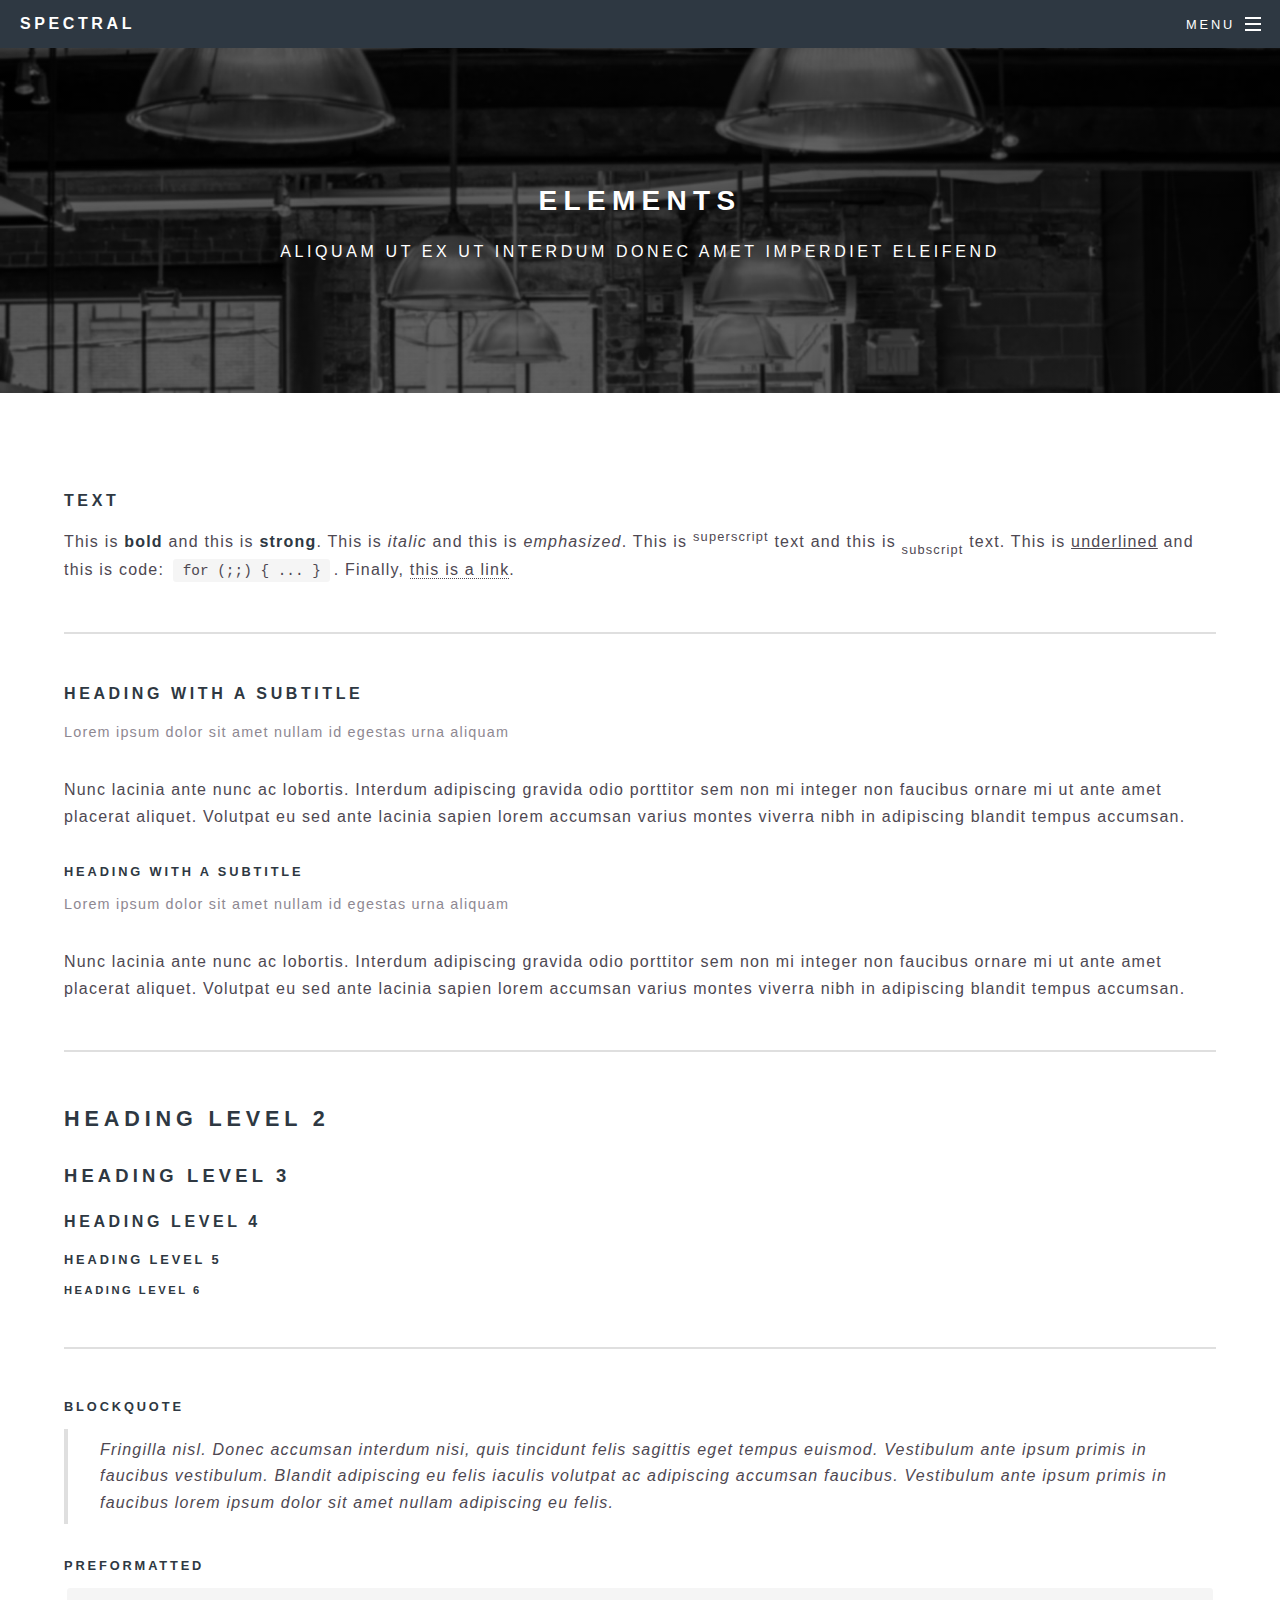
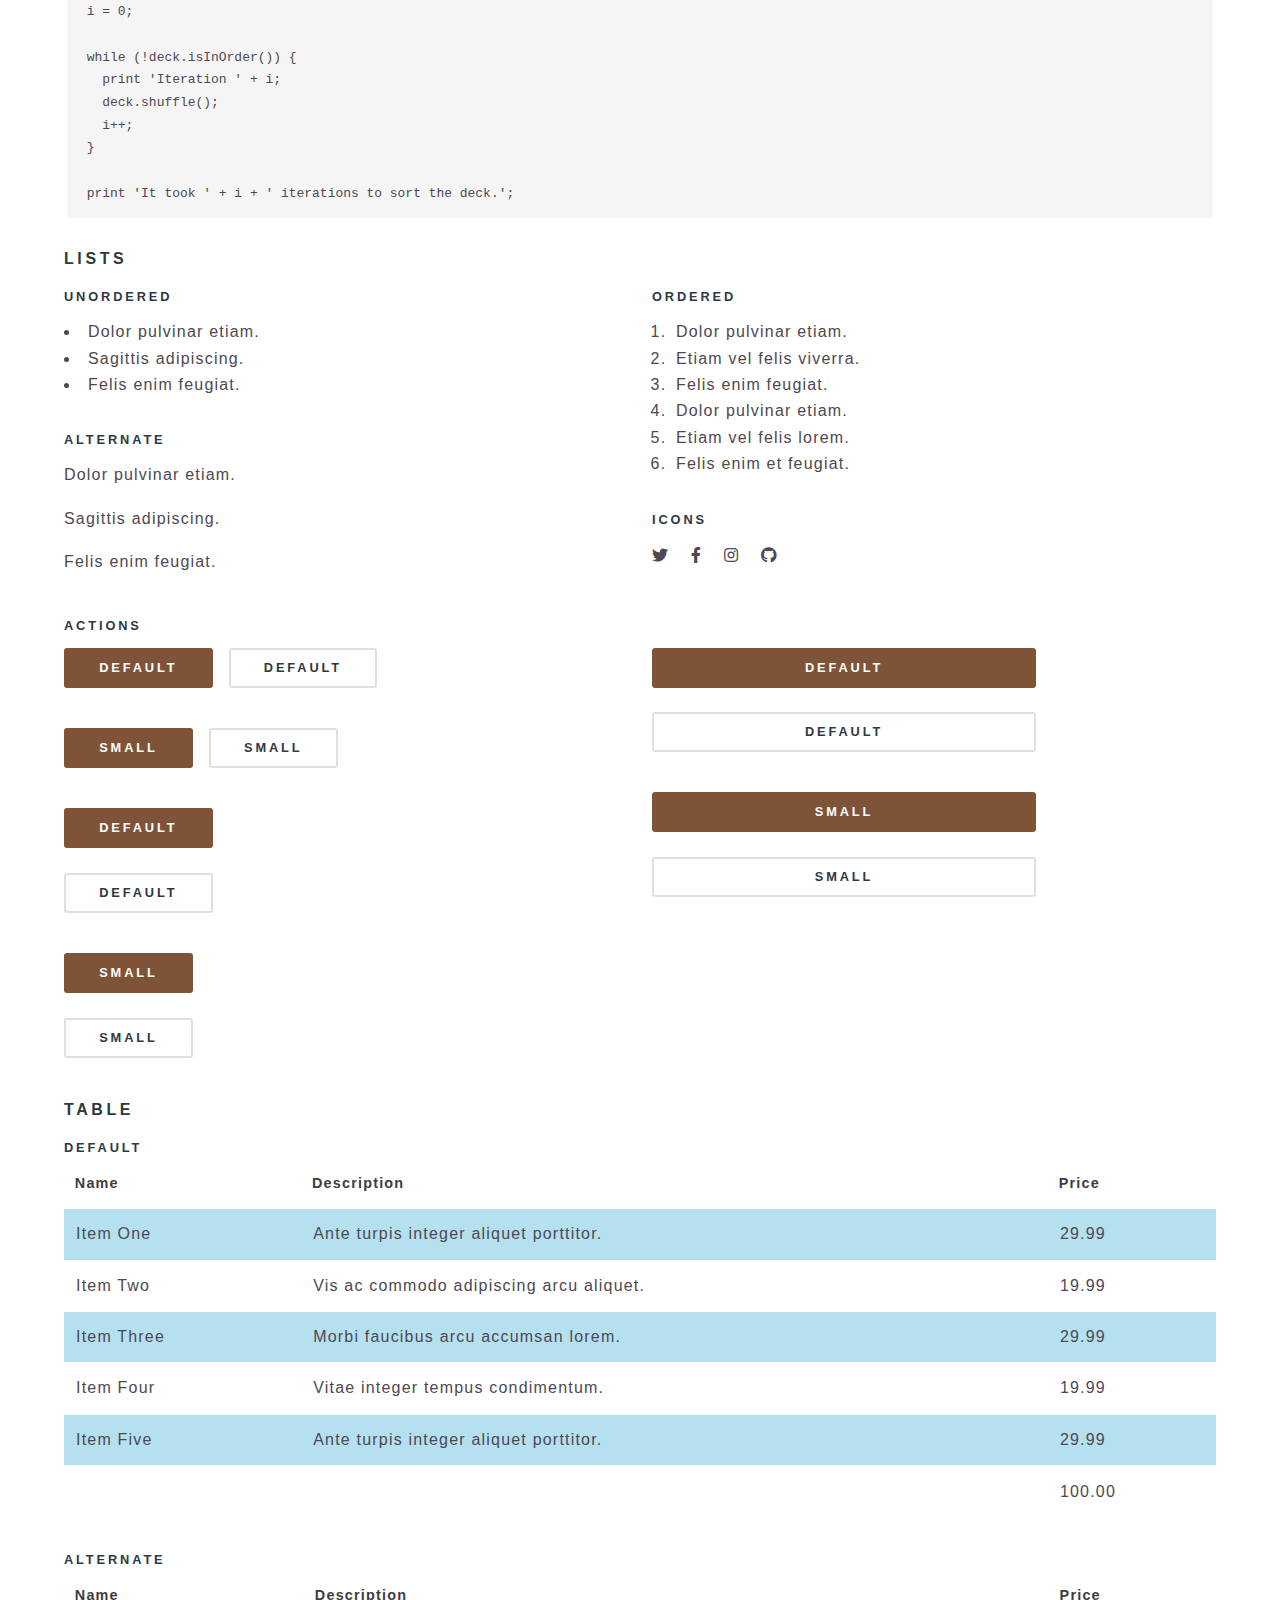
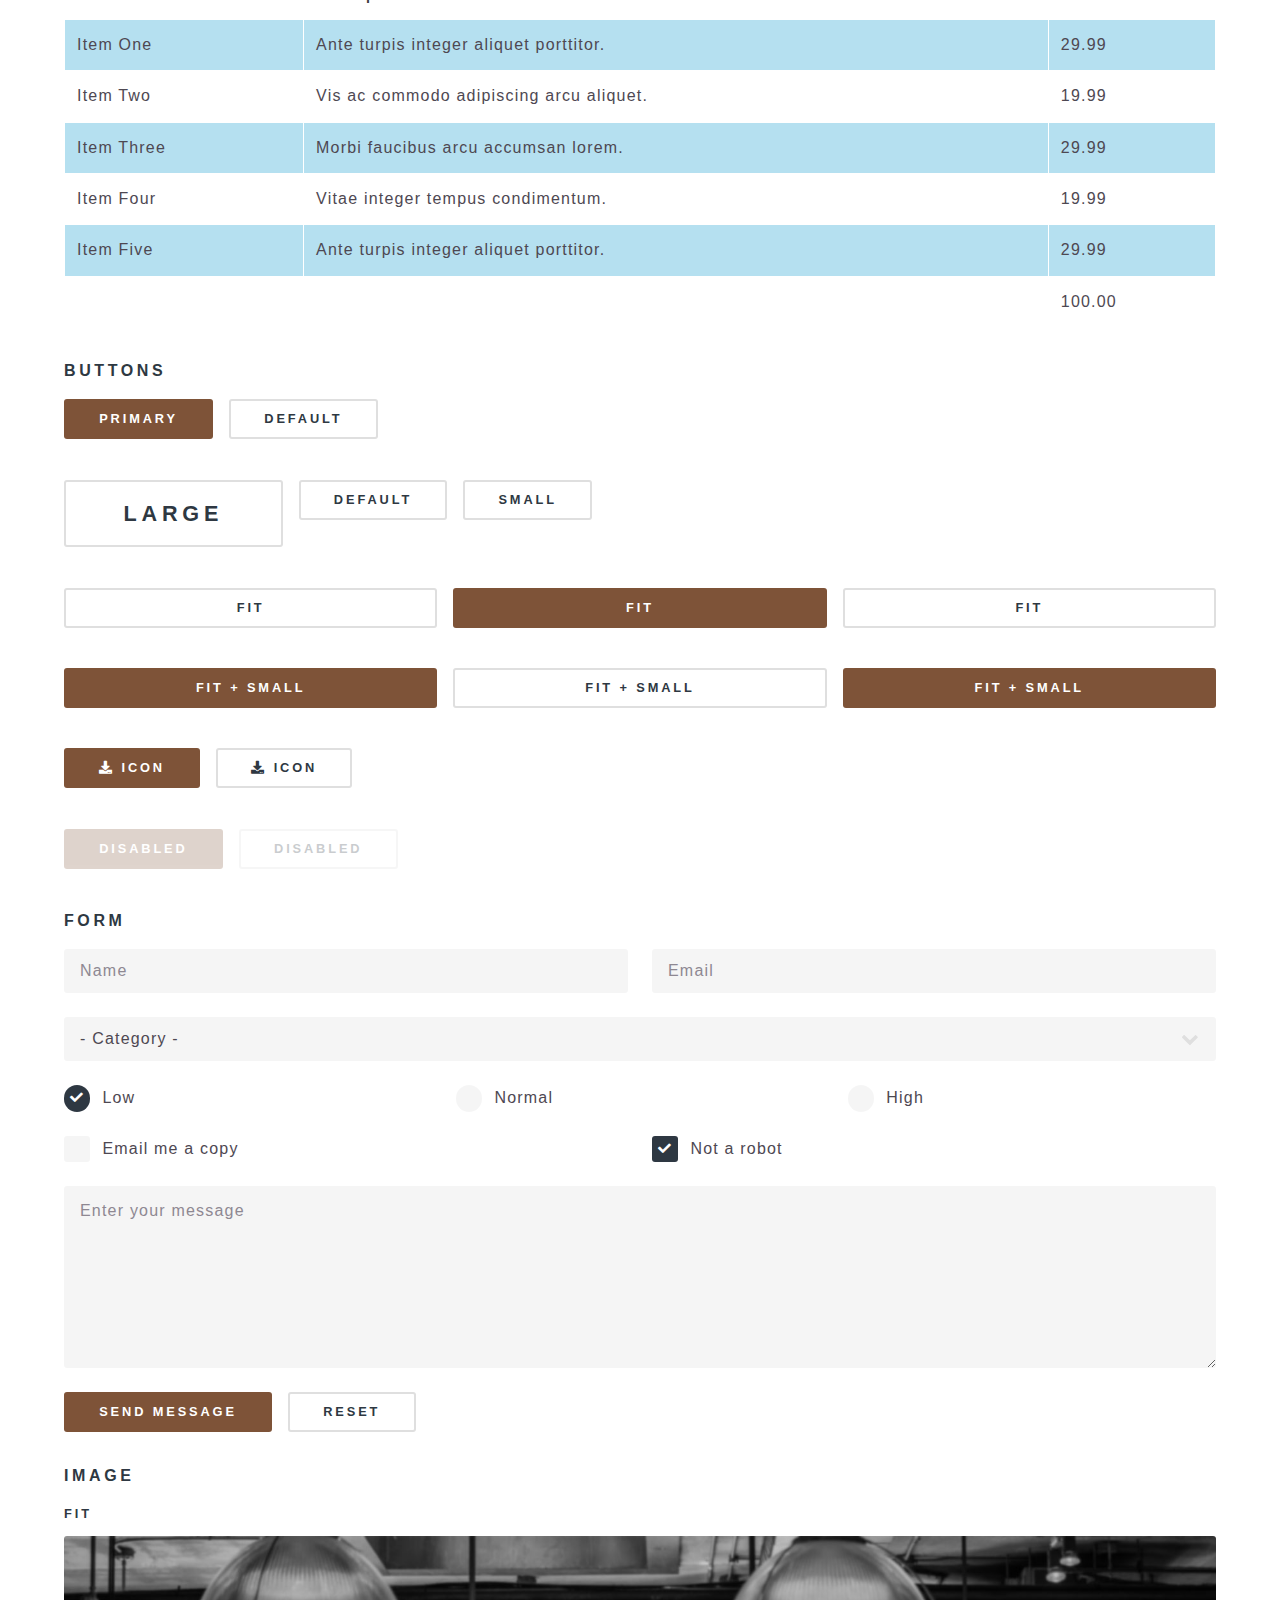
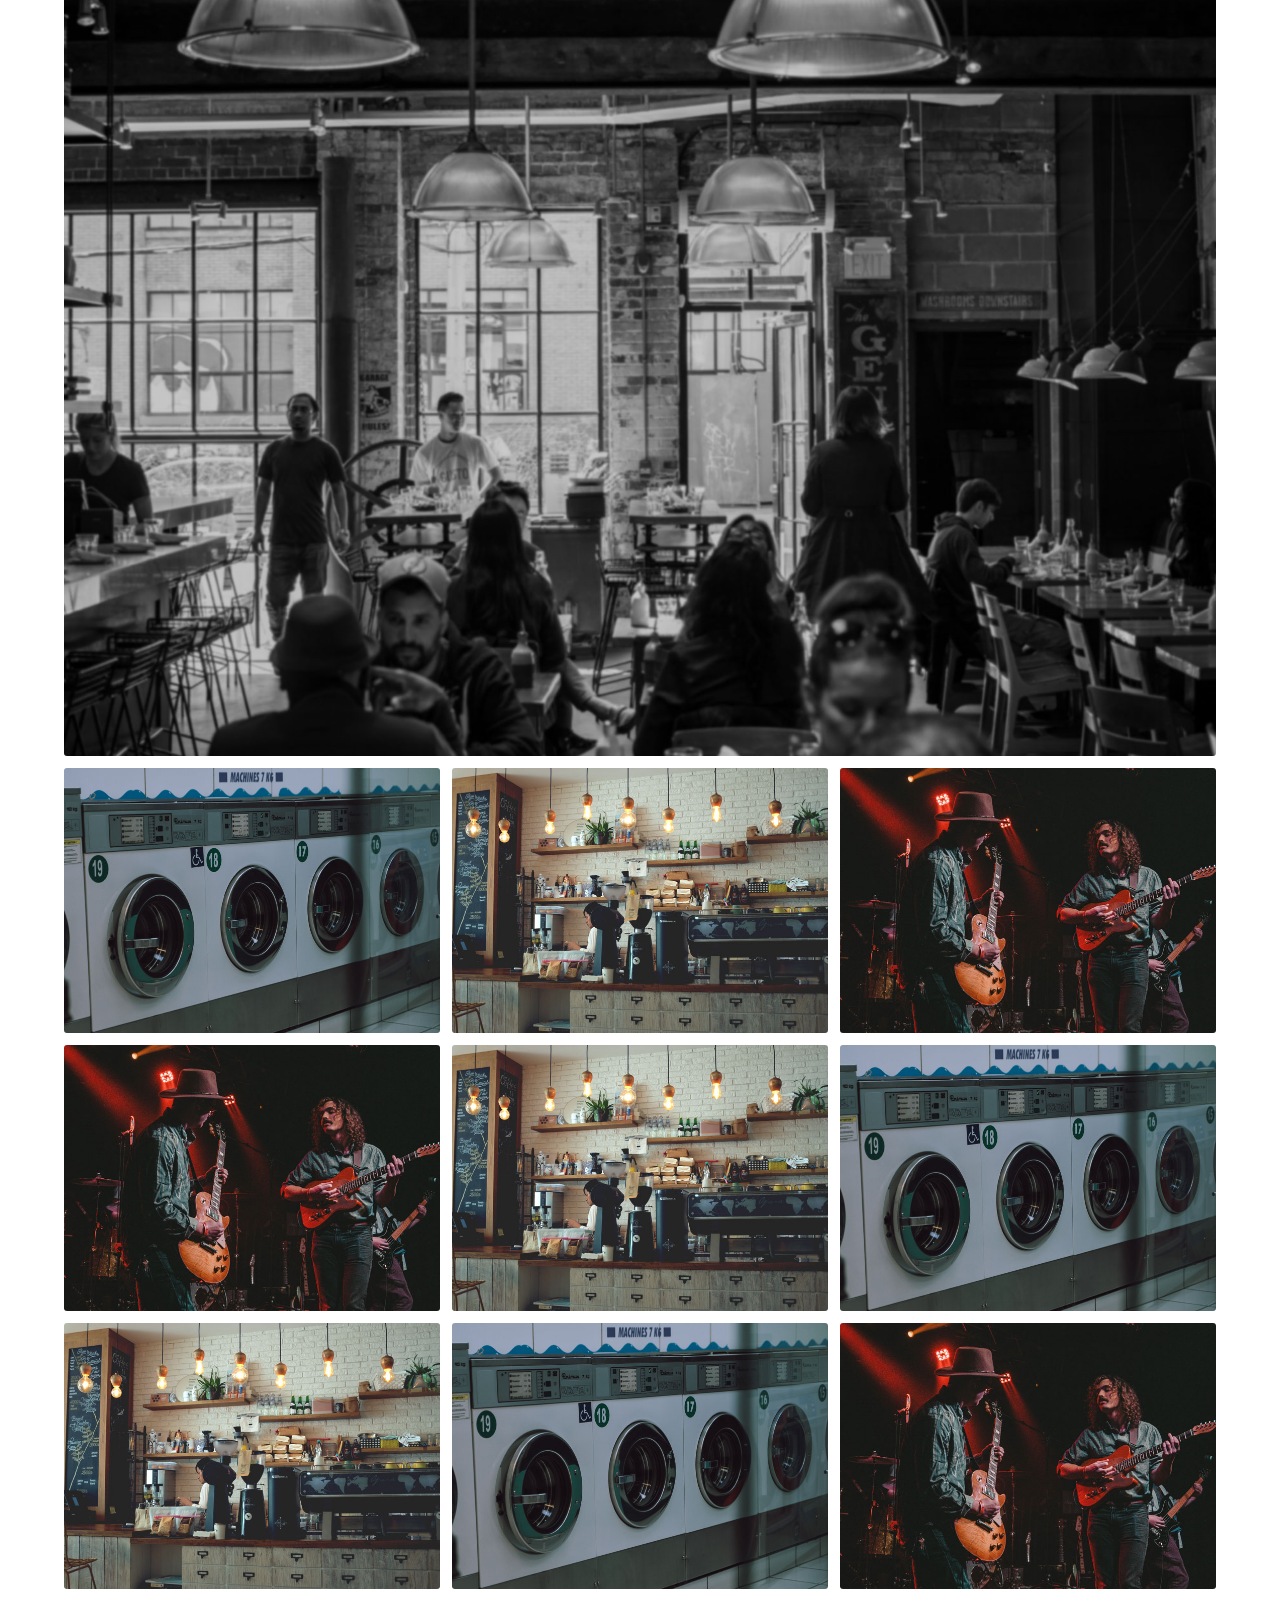
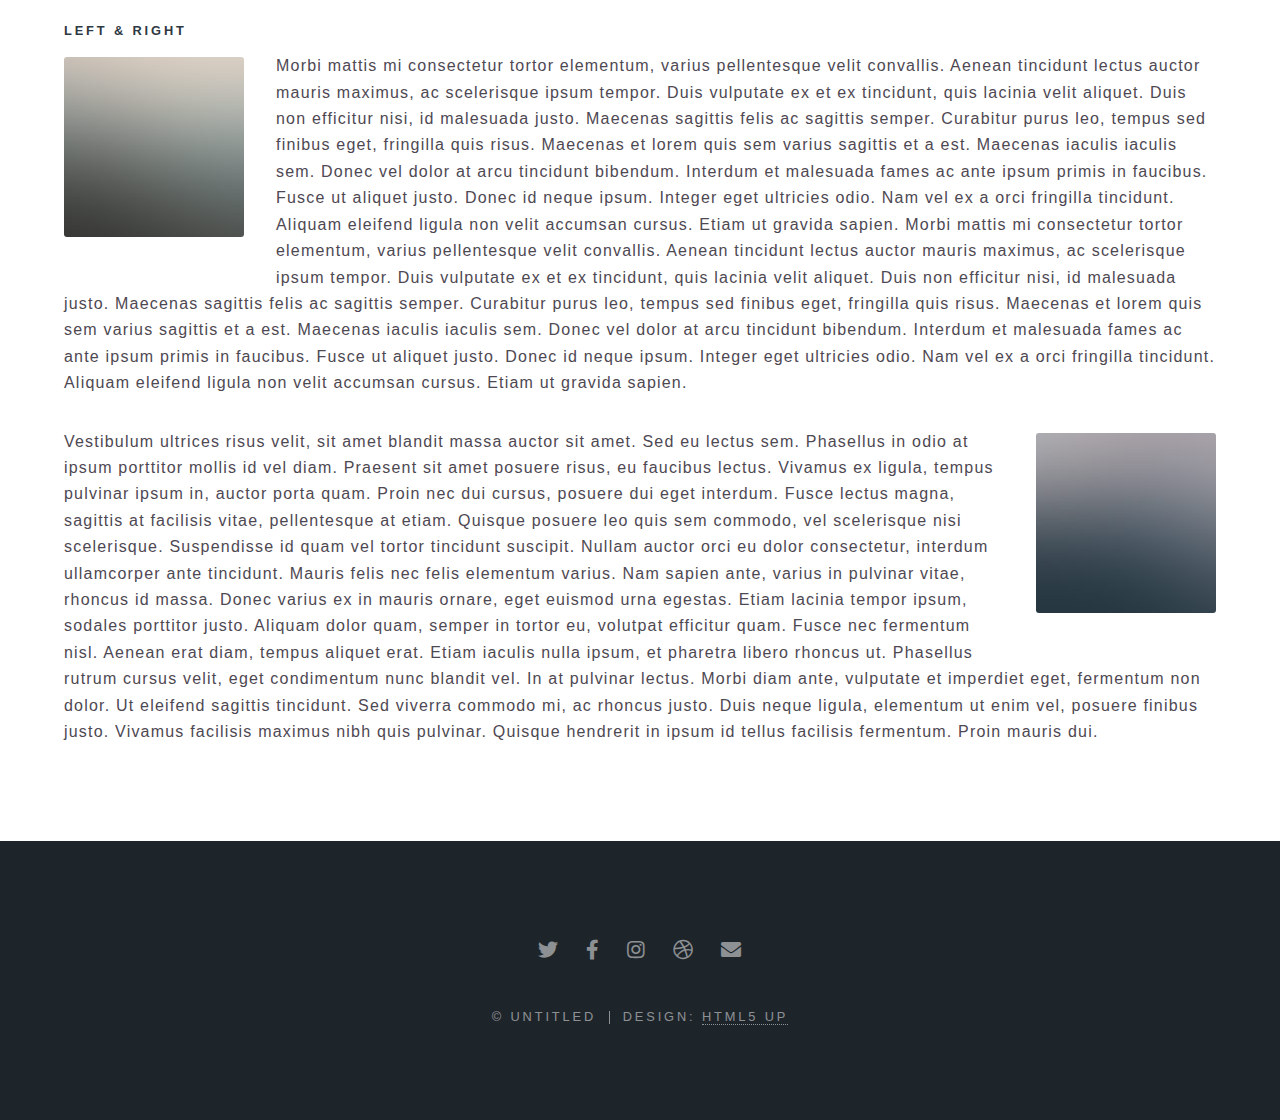
==== elements.html @ 412dc82b "put files" ====
<!DOCTYPE HTML>
<!--
	Spectral by HTML5 UP
	html5up.net | @ajlkn
	Free for personal and commercial use under the CCA 3.0 license (html5up.net/license)
-->
<html>
	<head>
		<title>Elements - Spectral by HTML5 UP</title>
		<meta charset="utf-8" />
		<meta name="viewport" content="width=device-width, initial-scale=1, user-scalable=no" />
		<link rel="stylesheet" href="assets/css/main.css" />
		<noscript><link rel="stylesheet" href="assets/css/noscript.css" /></noscript>
	</head>
	<body class="is-preload">

		<!-- Page Wrapper -->
			<div id="page-wrapper">

				<!-- Header -->
					<header id="header">
						<h1><a href="index.html">Spectral</a></h1>
						<nav id="nav">
							<ul>
								<li class="special">
									<a href="#menu" class="menuToggle"><span>Menu</span></a>
									<div id="menu">
										<ul>
											<li><a href="index.html">Home</a></li>
											<li><a href="generic.html">Generic</a></li>
											<li><a href="elements.html">Elements</a></li>
											<li><a href="#">Sign Up</a></li>
											<li><a href="#">Log In</a></li>
										</ul>
									</div>
								</li>
							</ul>
						</nav>
					</header>

				<!-- Main -->
					<article id="main">
						<header>
							<h2>Elements</h2>
							<p>Aliquam ut ex ut interdum donec amet imperdiet eleifend</p>
						</header>
						<section class="wrapper style5">
							<div class="inner">

								<section>
									<h4>Text</h4>
									<p>This is <b>bold</b> and this is <strong>strong</strong>. This is <i>italic</i> and this is <em>emphasized</em>.
									This is <sup>superscript</sup> text and this is <sub>subscript</sub> text.
									This is <u>underlined</u> and this is code: <code>for (;;) { ... }</code>. Finally, <a href="#">this is a link</a>.</p>
									<hr />
									<header>
										<h4>Heading with a Subtitle</h4>
										<p>Lorem ipsum dolor sit amet nullam id egestas urna aliquam</p>
									</header>
									<p>Nunc lacinia ante nunc ac lobortis. Interdum adipiscing gravida odio porttitor sem non mi integer non faucibus ornare mi ut ante amet placerat aliquet. Volutpat eu sed ante lacinia sapien lorem accumsan varius montes viverra nibh in adipiscing blandit tempus accumsan.</p>
									<header>
										<h5>Heading with a Subtitle</h5>
										<p>Lorem ipsum dolor sit amet nullam id egestas urna aliquam</p>
									</header>
									<p>Nunc lacinia ante nunc ac lobortis. Interdum adipiscing gravida odio porttitor sem non mi integer non faucibus ornare mi ut ante amet placerat aliquet. Volutpat eu sed ante lacinia sapien lorem accumsan varius montes viverra nibh in adipiscing blandit tempus accumsan.</p>
									<hr />
									<h2>Heading Level 2</h2>
									<h3>Heading Level 3</h3>
									<h4>Heading Level 4</h4>
									<h5>Heading Level 5</h5>
									<h6>Heading Level 6</h6>
									<hr />
									<h5>Blockquote</h5>
									<blockquote>Fringilla nisl. Donec accumsan interdum nisi, quis tincidunt felis sagittis eget tempus euismod. Vestibulum ante ipsum primis in faucibus vestibulum. Blandit adipiscing eu felis iaculis volutpat ac adipiscing accumsan faucibus. Vestibulum ante ipsum primis in faucibus lorem ipsum dolor sit amet nullam adipiscing eu felis.</blockquote>
									<h5>Preformatted</h5>
									<pre><code>i = 0;

while (!deck.isInOrder()) {
  print 'Iteration ' + i;
  deck.shuffle();
  i++;
}

print 'It took ' + i + ' iterations to sort the deck.';</code></pre>
								</section>

								<section>
									<h4>Lists</h4>
									<div class="row">
										<div class="col-6 col-12-medium">
											<h5>Unordered</h5>
											<ul>
												<li>Dolor pulvinar etiam.</li>
												<li>Sagittis adipiscing.</li>
												<li>Felis enim feugiat.</li>
											</ul>
											<h5>Alternate</h5>
											<ul class="alt">
												<li>Dolor pulvinar etiam.</li>
												<li>Sagittis adipiscing.</li>
												<li>Felis enim feugiat.</li>
											</ul>
										</div>
										<div class="col-6 col-12-medium">
											<h5>Ordered</h5>
											<ol>
												<li>Dolor pulvinar etiam.</li>
												<li>Etiam vel felis viverra.</li>
												<li>Felis enim feugiat.</li>
												<li>Dolor pulvinar etiam.</li>
												<li>Etiam vel felis lorem.</li>
												<li>Felis enim et feugiat.</li>
											</ol>
											<h5>Icons</h5>
											<ul class="icons">
												<li><a href="#" class="icon brands fa-twitter"><span class="label">Twitter</span></a></li>
												<li><a href="#" class="icon brands fa-facebook-f"><span class="label">Facebook</span></a></li>
												<li><a href="#" class="icon brands fa-instagram"><span class="label">Instagram</span></a></li>
												<li><a href="#" class="icon brands fa-github"><span class="label">Github</span></a></li>
											</ul>
										</div>
									</div>
									<h5>Actions</h5>
									<div class="row">
										<div class="col-6 col-12-medium">
											<ul class="actions">
												<li><a href="#" class="button primary">Default</a></li>
												<li><a href="#" class="button">Default</a></li>
											</ul>
											<ul class="actions small">
												<li><a href="#" class="button primary small">Small</a></li>
												<li><a href="#" class="button small">Small</a></li>
											</ul>
											<ul class="actions stacked">
												<li><a href="#" class="button primary">Default</a></li>
												<li><a href="#" class="button">Default</a></li>
											</ul>
											<ul class="actions stacked">
												<li><a href="#" class="button primary small">Small</a></li>
												<li><a href="#" class="button small">Small</a></li>
											</ul>
										</div>
										<div class="col-6 col-12-medium">
											<ul class="actions stacked">
												<li><a href="#" class="button primary fit">Default</a></li>
												<li><a href="#" class="button fit">Default</a></li>
											</ul>
											<ul class="actions stacked">
												<li><a href="#" class="button primary small fit">Small</a></li>
												<li><a href="#" class="button small fit">Small</a></li>
											</ul>
										</div>
									</div>
								</section>

								<section>
									<h4>Table</h4>
									<h5>Default</h5>
									<div class="table-wrapper">
										<table>
											<thead>
												<tr>
													<th>Name</th>
													<th>Description</th>
													<th>Price</th>
												</tr>
											</thead>
											<tbody>
												<tr>
													<td>Item One</td>
													<td>Ante turpis integer aliquet porttitor.</td>
													<td>29.99</td>
												</tr>
												<tr>
													<td>Item Two</td>
													<td>Vis ac commodo adipiscing arcu aliquet.</td>
													<td>19.99</td>
												</tr>
												<tr>
													<td>Item Three</td>
													<td> Morbi faucibus arcu accumsan lorem.</td>
													<td>29.99</td>
												</tr>
												<tr>
													<td>Item Four</td>
													<td>Vitae integer tempus condimentum.</td>
													<td>19.99</td>
												</tr>
												<tr>
													<td>Item Five</td>
													<td>Ante turpis integer aliquet porttitor.</td>
													<td>29.99</td>
												</tr>
											</tbody>
											<tfoot>
												<tr>
													<td colspan="2"></td>
													<td>100.00</td>
												</tr>
											</tfoot>
										</table>
									</div>

									<h5>Alternate</h5>
									<div class="table-wrapper">
										<table class="alt">
											<thead>
												<tr>
													<th>Name</th>
													<th>Description</th>
													<th>Price</th>
												</tr>
											</thead>
											<tbody>
												<tr>
													<td>Item One</td>
													<td>Ante turpis integer aliquet porttitor.</td>
													<td>29.99</td>
												</tr>
												<tr>
													<td>Item Two</td>
													<td>Vis ac commodo adipiscing arcu aliquet.</td>
													<td>19.99</td>
												</tr>
												<tr>
													<td>Item Three</td>
													<td> Morbi faucibus arcu accumsan lorem.</td>
													<td>29.99</td>
												</tr>
												<tr>
													<td>Item Four</td>
													<td>Vitae integer tempus condimentum.</td>
													<td>19.99</td>
												</tr>
												<tr>
													<td>Item Five</td>
													<td>Ante turpis integer aliquet porttitor.</td>
													<td>29.99</td>
												</tr>
											</tbody>
											<tfoot>
												<tr>
													<td colspan="2"></td>
													<td>100.00</td>
												</tr>
											</tfoot>
										</table>
									</div>
								</section>

								<section>
									<h4>Buttons</h4>
									<ul class="actions">
										<li><a href="#" class="button primary">Primary</a></li>
										<li><a href="#" class="button">Default</a></li>
									</ul>
									<ul class="actions">
										<li><a href="#" class="button large">Large</a></li>
										<li><a href="#" class="button">Default</a></li>
										<li><a href="#" class="button small">Small</a></li>
									</ul>
									<ul class="actions fit">
										<li><a href="#" class="button fit">Fit</a></li>
										<li><a href="#" class="button primary fit">Fit</a></li>
										<li><a href="#" class="button fit">Fit</a></li>
									</ul>
									<ul class="actions fit small">
										<li><a href="#" class="button primary fit small">Fit + Small</a></li>
										<li><a href="#" class="button fit small">Fit + Small</a></li>
										<li><a href="#" class="button primary fit small">Fit + Small</a></li>
									</ul>
									<ul class="actions">
										<li><a href="#" class="button primary icon solid fa-download">Icon</a></li>
										<li><a href="#" class="button icon solid fa-download">Icon</a></li>
									</ul>
									<ul class="actions">
										<li><span class="button primary disabled">Disabled</span></li>
										<li><span class="button disabled">Disabled</span></li>
									</ul>
								</section>

								<section>
									<h4>Form</h4>
									<form method="post" action="#">
										<div class="row gtr-uniform">
											<div class="col-6 col-12-xsmall">
												<input type="text" name="demo-name" id="demo-name" value="" placeholder="Name" />
											</div>
											<div class="col-6 col-12-xsmall">
												<input type="email" name="demo-email" id="demo-email" value="" placeholder="Email" />
											</div>
											<div class="col-12">
												<select name="demo-category" id="demo-category">
													<option value="">- Category -</option>
													<option value="1">Manufacturing</option>
													<option value="1">Shipping</option>
													<option value="1">Administration</option>
													<option value="1">Human Resources</option>
												</select>
											</div>
											<div class="col-4 col-12-small">
												<input type="radio" id="demo-priority-low" name="demo-priority" checked>
												<label for="demo-priority-low">Low</label>
											</div>
											<div class="col-4 col-12-small">
												<input type="radio" id="demo-priority-normal" name="demo-priority">
												<label for="demo-priority-normal">Normal</label>
											</div>
											<div class="col-4 col-12-small">
												<input type="radio" id="demo-priority-high" name="demo-priority">
												<label for="demo-priority-high">High</label>
											</div>
											<div class="col-6 col-12-small">
												<input type="checkbox" id="demo-copy" name="demo-copy">
												<label for="demo-copy">Email me a copy</label>
											</div>
											<div class="col-6 col-12-small">
												<input type="checkbox" id="demo-human" name="demo-human" checked>
												<label for="demo-human">Not a robot</label>
											</div>
											<div class="col-12">
												<textarea name="demo-message" id="demo-message" placeholder="Enter your message" rows="6"></textarea>
											</div>
											<div class="col-12">
												<ul class="actions">
													<li><input type="submit" value="Send Message" class="primary" /></li>
													<li><input type="reset" value="Reset" /></li>
												</ul>
											</div>
										</div>
									</form>
								</section>

								<section>
									<h4>Image</h4>
									<h5>Fit</h5>
									<div class="box alt">
										<div class="row gtr-50 gtr-uniform">
											<div class="col-12"><span class="image fit"><img src="images/banner.jpg" alt="" /></span></div>
											<div class="col-4"><span class="image fit"><img src="images/pic01.jpg" alt="" /></span></div>
											<div class="col-4"><span class="image fit"><img src="images/pic02.jpg" alt="" /></span></div>
											<div class="col-4"><span class="image fit"><img src="images/pic03.jpg" alt="" /></span></div>
											<div class="col-4"><span class="image fit"><img src="images/pic03.jpg" alt="" /></span></div>
											<div class="col-4"><span class="image fit"><img src="images/pic02.jpg" alt="" /></span></div>
											<div class="col-4"><span class="image fit"><img src="images/pic01.jpg" alt="" /></span></div>
											<div class="col-4"><span class="image fit"><img src="images/pic02.jpg" alt="" /></span></div>
											<div class="col-4"><span class="image fit"><img src="images/pic01.jpg" alt="" /></span></div>
											<div class="col-4"><span class="image fit"><img src="images/pic03.jpg" alt="" /></span></div>
										</div>
									</div>
									<h5>Left &amp; Right</h5>
									<p><span class="image left"><img src="images/pic04.jpg" alt="" /></span>Morbi mattis mi consectetur tortor elementum, varius pellentesque velit convallis. Aenean tincidunt lectus auctor mauris maximus, ac scelerisque ipsum tempor. Duis vulputate ex et ex tincidunt, quis lacinia velit aliquet. Duis non efficitur nisi, id malesuada justo. Maecenas sagittis felis ac sagittis semper. Curabitur purus leo, tempus sed finibus eget, fringilla quis risus. Maecenas et lorem quis sem varius sagittis et a est. Maecenas iaculis iaculis sem. Donec vel dolor at arcu tincidunt bibendum. Interdum et malesuada fames ac ante ipsum primis in faucibus. Fusce ut aliquet justo. Donec id neque ipsum. Integer eget ultricies odio. Nam vel ex a orci fringilla tincidunt. Aliquam eleifend ligula non velit accumsan cursus. Etiam ut gravida sapien. Morbi mattis mi consectetur tortor elementum, varius pellentesque velit convallis. Aenean tincidunt lectus auctor mauris maximus, ac scelerisque ipsum tempor. Duis vulputate ex et ex tincidunt, quis lacinia velit aliquet. Duis non efficitur nisi, id malesuada justo. Maecenas sagittis felis ac sagittis semper. Curabitur purus leo, tempus sed finibus eget, fringilla quis risus. Maecenas et lorem quis sem varius sagittis et a est. Maecenas iaculis iaculis sem. Donec vel dolor at arcu tincidunt bibendum. Interdum et malesuada fames ac ante ipsum primis in faucibus. Fusce ut aliquet justo. Donec id neque ipsum. Integer eget ultricies odio. Nam vel ex a orci fringilla tincidunt. Aliquam eleifend ligula non velit accumsan cursus. Etiam ut gravida sapien.</p>
									<p><span class="image right"><img src="images/pic05.jpg" alt="" /></span>Vestibulum ultrices risus velit, sit amet blandit massa auctor sit amet. Sed eu lectus sem. Phasellus in odio at ipsum porttitor mollis id vel diam. Praesent sit amet posuere risus, eu faucibus lectus. Vivamus ex ligula, tempus pulvinar ipsum in, auctor porta quam. Proin nec dui cursus, posuere dui eget interdum. Fusce lectus magna, sagittis at facilisis vitae, pellentesque at etiam. Quisque posuere leo quis sem commodo, vel scelerisque nisi scelerisque. Suspendisse id quam vel tortor tincidunt suscipit. Nullam auctor orci eu dolor consectetur, interdum ullamcorper ante tincidunt. Mauris felis nec felis elementum varius. Nam sapien ante, varius in pulvinar vitae, rhoncus id massa. Donec varius ex in mauris ornare, eget euismod urna egestas. Etiam lacinia tempor ipsum, sodales porttitor justo. Aliquam dolor quam, semper in tortor eu, volutpat efficitur quam. Fusce nec fermentum nisl. Aenean erat diam, tempus aliquet erat. Etiam iaculis nulla ipsum, et pharetra libero rhoncus ut. Phasellus rutrum cursus velit, eget condimentum nunc blandit vel. In at pulvinar lectus. Morbi diam ante, vulputate et imperdiet eget, fermentum non dolor. Ut eleifend sagittis tincidunt. Sed viverra commodo mi, ac rhoncus justo. Duis neque ligula, elementum ut enim vel, posuere finibus justo. Vivamus facilisis maximus nibh quis pulvinar. Quisque hendrerit in ipsum id tellus facilisis fermentum. Proin mauris dui.</p>
								</section>

							</div>
						</section>
					</article>

				<!-- Footer -->
					<footer id="footer">
						<ul class="icons">
							<li><a href="#" class="icon brands fa-twitter"><span class="label">Twitter</span></a></li>
							<li><a href="#" class="icon brands fa-facebook-f"><span class="label">Facebook</span></a></li>
							<li><a href="#" class="icon brands fa-instagram"><span class="label">Instagram</span></a></li>
							<li><a href="#" class="icon brands fa-dribbble"><span class="label">Dribbble</span></a></li>
							<li><a href="#" class="icon solid fa-envelope"><span class="label">Email</span></a></li>
						</ul>
						<ul class="copyright">
							<li>&copy; Untitled</li><li>Design: <a href="http://html5up.net">HTML5 UP</a></li>
						</ul>
					</footer>

			</div>

		<!-- Scripts -->
			<script src="assets/js/jquery.min.js"></script>
			<script src="assets/js/jquery.scrollex.min.js"></script>
			<script src="assets/js/jquery.scrolly.min.js"></script>
			<script src="assets/js/browser.min.js"></script>
			<script src="assets/js/breakpoints.min.js"></script>
			<script src="assets/js/util.js"></script>
			<script src="assets/js/main.js"></script>

	</body>
</html>
---- assets/css/main.css ----
@import url(fontawesome-all.min.css);


/*
	Spectral by HTML5 UP
	html5up.net | @ajlkn
	Free for personal and commercial use under the CCA 3.0 license (html5up.net/license)
*/


.logo{
    width: 300px;
    height: auto;
    display: block;
    margin-left: auto;
    margin-right: auto;
    
    
}



html, body, div, span, applet, object,
iframe, h1, h2, h3, h4, h5, h6, p, blockquote,
pre, a, abbr, acronym, address, big, cite,
code, del, dfn, em, img, ins, kbd, q, s, samp,
small, strike, strong, sub, sup, tt, var, b,
u, i, center, dl, dt, dd, ol, ul, li, fieldset,
form, label, legend, table, caption, tbody,
tfoot, thead, tr, th, td, article, aside,
canvas, details, embed, figure, figcaption,
footer, header, hgroup, menu, nav, output, ruby,
section, summary, time, mark, audio, video {
	margin: 0;
	padding: 0;
	border: 0;
	font-size: 100%;
	font: inherit;
	vertical-align: baseline;}

article, aside, details, figcaption, figure,
footer, header, hgroup, menu, nav, section {
	display: block;}

body {
	line-height: 1;
}

ol, ul {
	list-style: none;
}

blockquote, q {
	quotes: none;
}

	blockquote:before, blockquote:after, q:before, q:after {
		content: '';
		content: none;
	}

table {
	border-collapse: collapse;
	border-spacing: 0;
}

body {
	-webkit-text-size-adjust: none;
}

mark {
	background-color: transparent;
	color: inherit;
}

input::-moz-focus-inner {
	border: 0;
	padding: 0;
}

input, select, textarea {
	-moz-appearance: none;
	-webkit-appearance: none;
	-ms-appearance: none;
	appearance: none;
}

/* Basic */

	@-ms-viewport {
		width: device-width;
	}

	html {
		box-sizing: border-box;
	}

	*, *:before, *:after {
		box-sizing: inherit;
	}

	body {
		background: #3F3C3E;
	}

		body.is-preload *, body.is-preload *:before, body.is-preload *:after {
			-moz-animation: none !important;
			-webkit-animation: none !important;
			-ms-animation: none !important;
			animation: none !important;
			-moz-transition: none !important;
			-webkit-transition: none !important;
			-ms-transition: none !important;
			transition: none !important;
		}

	body, input, select, textarea {
		color: #fff;
		font-family: 'neuzeit-grotesk', sans-serif;
		font-size: 15pt;
		font-weight: 400;
		letter-spacing: 0.075em;
		line-height: 1.65em;
	}

		@media screen and (max-width: 1680px) {

			body, input, select, textarea {
				font-size: 13pt;
			}

		}

		@media screen and (max-width: 1280px) {

			body, input, select, textarea {
				font-size: 12pt;
			}

		}

		@media screen and (max-width: 736px) {

			body, input, select, textarea {
				font-size: 11pt;
				letter-spacing: 0.0375em;
			}

		}

	a {
		-moz-transition: color 0.2s ease, border-bottom-color 0.2s ease;
		-webkit-transition: color 0.2s ease, border-bottom-color 0.2s ease;
		-ms-transition: color 0.2s ease, border-bottom-color 0.2s ease;
		transition: color 0.2s ease, border-bottom-color 0.2s ease;
		border-bottom: dotted 1px;
		color: inherit;
		text-decoration: none;
	}

		a:hover {
			border-bottom-color: transparent;
		}

	strong, b {
		color: #fff;
		font-weight: 600;
	}

	em, i {
		font-style: italic;
	}

	p {
		margin: 0 0 2em 0;
	}

	h1, h2, h3, h4, h5, h6 {
		color: #fff;
        font-family: 'acier-bat-solid',sans-serif;
		font-weight: 800;
		letter-spacing: 0.225em;
		line-height: 1em;
		margin: 0 0 1em 0;
		text-transform: uppercase;
	}

		h1 a, h2 a, h3 a, h4 a, h5 a, h6 a {
			color: inherit;
			text-decoration: none;
		}

	h2 {
		font-size: 1.35em;
		line-height: 1.75em;
	}

		@media screen and (max-width: 736px) {

			h2 {
				font-size: 1.1em;
				line-height: 1.65em;
			}

		}

	h3 {
		font-size: 1.15em;
		line-height: 1.75em;
	}

		@media screen and (max-width: 736px) {

			h3 {
				font-size: 1em;
				line-height: 1.65em;
			}

		}

	h4 {
		font-size: 1em;
		line-height: 1.5em;
	}

	h5 {
		font-size: 0.8em;
		line-height: 1.5em;
	}

	h6 {
		font-size: 0.7em;
		line-height: 1.5em;
	}

	sub {
		font-size: 0.8em;
		position: relative;
		top: 0.5em;
	}

	sup {
		font-size: 0.8em;
		position: relative;
		top: -0.5em;
	}

	hr {
		border: 0;
		border-bottom: solid 2px #DFDEDF;
		margin: 3em 0;
	}

		hr.major {
			margin: 4.5em 0;
		}

	blockquote {
		border-left: solid 4px #fff;
		font-style: italic;
		margin: 0 0 2em 0;
		padding: 0.5em 0 0.5em 2em;
	}

	code {
		background: rgba(144, 144, 144, 0.25);
		border-radius: 3px;
		font-family: "Courier New", monospace;
		font-size: 0.9em;
		letter-spacing: 0;
		margin: 0 0.25em;
		padding: 0.25em 0.65em;
	}

	pre {
		-webkit-overflow-scrolling: touch;
		font-family: "Courier New", monospace;
		font-size: 0.9em;
		margin: 0 0 2em 0;
	}

		pre code {
			display: block;
			line-height: 1.75em;
			padding: 1em 1.5em;
			overflow-x: auto;
		}

	.align-left {
		text-align: left;
	}

	.align-center {
		text-align: center;
	}

	.align-right {
		text-align: right;
	}

/* Row */

	.row {
		display: flex;
		flex-wrap: wrap;
		box-sizing: border-box;
		align-items: stretch;
	}

		.row > * {
			box-sizing: border-box;
		}

		.row.gtr-uniform > * > :last-child {
			margin-bottom: 0;
		}

		.row.aln-left {
			justify-content: flex-start;
		}

		.row.aln-center {
			justify-content: center;
		}

		.row.aln-right {
			justify-content: flex-end;
		}

		.row.aln-top {
			align-items: flex-start;
		}

		.row.aln-middle {
			align-items: center;
		}

		.row.aln-bottom {
			align-items: flex-end;
		}

		.row > .imp {
			order: -1;
		}

		.row > .col-1 {
			width: 8.33333%;
		}

		.row > .off-1 {
			margin-left: 8.33333%;
		}

		.row > .col-2 {
			width: 16.66667%;
		}

		.row > .off-2 {
			margin-left: 16.66667%;
		}

		.row > .col-3 {
			width: 25%;
		}

		.row > .off-3 {
			margin-left: 25%;
		}

		.row > .col-4 {
			width: 33.33333%;
		}

		.row > .off-4 {
			margin-left: 33.33333%;
		}

		.row > .col-5 {
			width: 41.66667%;
		}

		.row > .off-5 {
			margin-left: 41.66667%;
		}

		.row > .col-6 {
			width: 50%;
		}

		.row > .off-6 {
			margin-left: 50%;
		}

		.row > .col-7 {
			width: 58.33333%;
		}

		.row > .off-7 {
			margin-left: 58.33333%;
		}

		.row > .col-8 {
			width: 66.66667%;
		}

		.row > .off-8 {
			margin-left: 66.66667%;
		}

		.row > .col-9 {
			width: 75%;
		}

		.row > .off-9 {
			margin-left: 75%;
		}

		.row > .col-10 {
			width: 83.33333%;
		}

		.row > .off-10 {
			margin-left: 83.33333%;
		}

		.row > .col-11 {
			width: 91.66667%;
		}

		.row > .off-11 {
			margin-left: 91.66667%;
		}

		.row > .col-12 {
			width: 100%;
		}

		.row > .off-12 {
			margin-left: 100%;
		}

		.row.gtr-0 {
			margin-top: 0;
			margin-left: 0em;
		}

			.row.gtr-0 > * {
				padding: 0 0 0 0em;
			}

			.row.gtr-0.gtr-uniform {
				margin-top: 0em;
			}

				.row.gtr-0.gtr-uniform > * {
					padding-top: 0em;
				}

		.row.gtr-25 {
			margin-top: 0;
			margin-left: -0.375em;
		}

			.row.gtr-25 > * {
				padding: 0 0 0 0.375em;
			}

			.row.gtr-25.gtr-uniform {
				margin-top: -0.375em;
			}

				.row.gtr-25.gtr-uniform > * {
					padding-top: 0.375em;
				}

		.row.gtr-50 {
			margin-top: 0;
			margin-left: -0.75em;
		}

			.row.gtr-50 > * {
				padding: 0 0 0 0.75em;
			}

			.row.gtr-50.gtr-uniform {
				margin-top: -0.75em;
			}

				.row.gtr-50.gtr-uniform > * {
					padding-top: 0.75em;
				}

		.row {
			margin-top: 0;
			margin-left: -1.5em;
		}

			.row > * {
				padding: 0 0 0 1.5em;
			}

			.row.gtr-uniform {
				margin-top: -1.5em;
			}

				.row.gtr-uniform > * {
					padding-top: 1.5em;
				}

		.row.gtr-150 {
			margin-top: 0;
			margin-left: -2.25em;
		}

			.row.gtr-150 > * {
				padding: 0 0 0 2.25em;
			}

			.row.gtr-150.gtr-uniform {
				margin-top: -2.25em;
			}

				.row.gtr-150.gtr-uniform > * {
					padding-top: 2.25em;
				}

		.row.gtr-200 {
			margin-top: 0;
			margin-left: -3em;
		}

			.row.gtr-200 > * {
				padding: 0 0 0 3em;
			}

			.row.gtr-200.gtr-uniform {
				margin-top: -3em;
			}

				.row.gtr-200.gtr-uniform > * {
					padding-top: 3em;
				}

		@media screen and (max-width: 1680px) {

			.row {
				display: flex;
				flex-wrap: wrap;
				box-sizing: border-box;
				align-items: stretch;
			}

				.row > * {
					box-sizing: border-box;
				}

				.row.gtr-uniform > * > :last-child {
					margin-bottom: 0;
				}

				.row.aln-left {
					justify-content: flex-start;
				}

				.row.aln-center {
					justify-content: center;
				}

				.row.aln-right {
					justify-content: flex-end;
				}

				.row.aln-top {
					align-items: flex-start;
				}

				.row.aln-middle {
					align-items: center;
				}

				.row.aln-bottom {
					align-items: flex-end;
				}

				.row > .imp-xlarge {
					order: -1;
				}

				.row > .col-1-xlarge {
					width: 8.33333%;
				}

				.row > .off-1-xlarge {
					margin-left: 8.33333%;
				}

				.row > .col-2-xlarge {
					width: 16.66667%;
				}

				.row > .off-2-xlarge {
					margin-left: 16.66667%;
				}

				.row > .col-3-xlarge {
					width: 25%;
				}

				.row > .off-3-xlarge {
					margin-left: 25%;
				}

				.row > .col-4-xlarge {
					width: 33.33333%;
				}

				.row > .off-4-xlarge {
					margin-left: 33.33333%;
				}

				.row > .col-5-xlarge {
					width: 41.66667%;
				}

				.row > .off-5-xlarge {
					margin-left: 41.66667%;
				}

				.row > .col-6-xlarge {
					width: 50%;
				}

				.row > .off-6-xlarge {
					margin-left: 50%;
				}

				.row > .col-7-xlarge {
					width: 58.33333%;
				}

				.row > .off-7-xlarge {
					margin-left: 58.33333%;
				}

				.row > .col-8-xlarge {
					width: 66.66667%;
				}

				.row > .off-8-xlarge {
					margin-left: 66.66667%;
				}

				.row > .col-9-xlarge {
					width: 75%;
				}

				.row > .off-9-xlarge {
					margin-left: 75%;
				}

				.row > .col-10-xlarge {
					width: 83.33333%;
				}

				.row > .off-10-xlarge {
					margin-left: 83.33333%;
				}

				.row > .col-11-xlarge {
					width: 91.66667%;
				}

				.row > .off-11-xlarge {
					margin-left: 91.66667%;
				}

				.row > .col-12-xlarge {
					width: 100%;
				}

				.row > .off-12-xlarge {
					margin-left: 100%;
				}

				.row.gtr-0 {
					margin-top: 0;
					margin-left: 0em;
				}

					.row.gtr-0 > * {
						padding: 0 0 0 0em;
					}

					.row.gtr-0.gtr-uniform {
						margin-top: 0em;
					}

						.row.gtr-0.gtr-uniform > * {
							padding-top: 0em;
						}

				.row.gtr-25 {
					margin-top: 0;
					margin-left: -0.375em;
				}

					.row.gtr-25 > * {
						padding: 0 0 0 0.375em;
					}

					.row.gtr-25.gtr-uniform {
						margin-top: -0.375em;
					}

						.row.gtr-25.gtr-uniform > * {
							padding-top: 0.375em;
						}

				.row.gtr-50 {
					margin-top: 0;
					margin-left: -0.75em;
				}

					.row.gtr-50 > * {
						padding: 0 0 0 0.75em;
					}

					.row.gtr-50.gtr-uniform {
						margin-top: -0.75em;
					}

						.row.gtr-50.gtr-uniform > * {
							padding-top: 0.75em;
						}

				.row {
					margin-top: 0;
					margin-left: -1.5em;
				}

					.row > * {
						padding: 0 0 0 1.5em;
					}

					.row.gtr-uniform {
						margin-top: -1.5em;
					}

						.row.gtr-uniform > * {
							padding-top: 1.5em;
						}

				.row.gtr-150 {
					margin-top: 0;
					margin-left: -2.25em;
				}

					.row.gtr-150 > * {
						padding: 0 0 0 2.25em;
					}

					.row.gtr-150.gtr-uniform {
						margin-top: -2.25em;
					}

						.row.gtr-150.gtr-uniform > * {
							padding-top: 2.25em;
						}

				.row.gtr-200 {
					margin-top: 0;
					margin-left: -3em;
				}

					.row.gtr-200 > * {
						padding: 0 0 0 3em;
					}

					.row.gtr-200.gtr-uniform {
						margin-top: -3em;
					}

						.row.gtr-200.gtr-uniform > * {
							padding-top: 3em;
						}

		}

		@media screen and (max-width: 1280px) {

			.row {
				display: flex;
				flex-wrap: wrap;
				box-sizing: border-box;
				align-items: stretch;
			}

				.row > * {
					box-sizing: border-box;
				}

				.row.gtr-uniform > * > :last-child {
					margin-bottom: 0;
				}

				.row.aln-left {
					justify-content: flex-start;
				}

				.row.aln-center {
					justify-content: center;
				}

				.row.aln-right {
					justify-content: flex-end;
				}

				.row.aln-top {
					align-items: flex-start;
				}

				.row.aln-middle {
					align-items: center;
				}

				.row.aln-bottom {
					align-items: flex-end;
				}

				.row > .imp-large {
					order: -1;
				}

				.row > .col-1-large {
					width: 8.33333%;
				}

				.row > .off-1-large {
					margin-left: 8.33333%;
				}

				.row > .col-2-large {
					width: 16.66667%;
				}

				.row > .off-2-large {
					margin-left: 16.66667%;
				}

				.row > .col-3-large {
					width: 25%;
				}

				.row > .off-3-large {
					margin-left: 25%;
				}

				.row > .col-4-large {
					width: 33.33333%;
				}

				.row > .off-4-large {
					margin-left: 33.33333%;
				}

				.row > .col-5-large {
					width: 41.66667%;
				}

				.row > .off-5-large {
					margin-left: 41.66667%;
				}

				.row > .col-6-large {
					width: 50%;
				}

				.row > .off-6-large {
					margin-left: 50%;
				}

				.row > .col-7-large {
					width: 58.33333%;
				}

				.row > .off-7-large {
					margin-left: 58.33333%;
				}

				.row > .col-8-large {
					width: 66.66667%;
				}

				.row > .off-8-large {
					margin-left: 66.66667%;
				}

				.row > .col-9-large {
					width: 75%;
				}

				.row > .off-9-large {
					margin-left: 75%;
				}

				.row > .col-10-large {
					width: 83.33333%;
				}

				.row > .off-10-large {
					margin-left: 83.33333%;
				}

				.row > .col-11-large {
					width: 91.66667%;
				}

				.row > .off-11-large {
					margin-left: 91.66667%;
				}

				.row > .col-12-large {
					width: 100%;
				}

				.row > .off-12-large {
					margin-left: 100%;
				}

				.row.gtr-0 {
					margin-top: 0;
					margin-left: 0em;
				}

					.row.gtr-0 > * {
						padding: 0 0 0 0em;
					}

					.row.gtr-0.gtr-uniform {
						margin-top: 0em;
					}

						.row.gtr-0.gtr-uniform > * {
							padding-top: 0em;
						}

				.row.gtr-25 {
					margin-top: 0;
					margin-left: -0.375em;
				}

					.row.gtr-25 > * {
						padding: 0 0 0 0.375em;
					}

					.row.gtr-25.gtr-uniform {
						margin-top: -0.375em;
					}

						.row.gtr-25.gtr-uniform > * {
							padding-top: 0.375em;
						}

				.row.gtr-50 {
					margin-top: 0;
					margin-left: -0.75em;
				}

					.row.gtr-50 > * {
						padding: 0 0 0 0.75em;
					}

					.row.gtr-50.gtr-uniform {
						margin-top: -0.75em;
					}

						.row.gtr-50.gtr-uniform > * {
							padding-top: 0.75em;
						}

				.row {
					margin-top: 0;
					margin-left: -1.5em;
				}

					.row > * {
						padding: 0 0 0 1.5em;
					}

					.row.gtr-uniform {
						margin-top: -1.5em;
					}

						.row.gtr-uniform > * {
							padding-top: 1.5em;
						}

				.row.gtr-150 {
					margin-top: 0;
					margin-left: -2.25em;
				}

					.row.gtr-150 > * {
						padding: 0 0 0 2.25em;
					}

					.row.gtr-150.gtr-uniform {
						margin-top: -2.25em;
					}

						.row.gtr-150.gtr-uniform > * {
							padding-top: 2.25em;
						}

				.row.gtr-200 {
					margin-top: 0;
					margin-left: -3em;
				}

					.row.gtr-200 > * {
						padding: 0 0 0 3em;
					}

					.row.gtr-200.gtr-uniform {
						margin-top: -3em;
					}

						.row.gtr-200.gtr-uniform > * {
							padding-top: 3em;
						}

		}

		@media screen and (max-width: 980px) {

			.row {
				display: flex;
				flex-wrap: wrap;
				box-sizing: border-box;
				align-items: stretch;
			}

				.row > * {
					box-sizing: border-box;
				}

				.row.gtr-uniform > * > :last-child {
					margin-bottom: 0;
				}

				.row.aln-left {
					justify-content: flex-start;
				}

				.row.aln-center {
					justify-content: center;
				}

				.row.aln-right {
					justify-content: flex-end;
				}

				.row.aln-top {
					align-items: flex-start;
				}

				.row.aln-middle {
					align-items: center;
				}

				.row.aln-bottom {
					align-items: flex-end;
				}

				.row > .imp-medium {
					order: -1;
				}

				.row > .col-1-medium {
					width: 8.33333%;
				}

				.row > .off-1-medium {
					margin-left: 8.33333%;
				}

				.row > .col-2-medium {
					width: 16.66667%;
				}

				.row > .off-2-medium {
					margin-left: 16.66667%;
				}

				.row > .col-3-medium {
					width: 25%;
				}

				.row > .off-3-medium {
					margin-left: 25%;
				}

				.row > .col-4-medium {
					width: 33.33333%;
				}

				.row > .off-4-medium {
					margin-left: 33.33333%;
				}

				.row > .col-5-medium {
					width: 41.66667%;
				}

				.row > .off-5-medium {
					margin-left: 41.66667%;
				}

				.row > .col-6-medium {
					width: 50%;
				}

				.row > .off-6-medium {
					margin-left: 50%;
				}

				.row > .col-7-medium {
					width: 58.33333%;
				}

				.row > .off-7-medium {
					margin-left: 58.33333%;
				}

				.row > .col-8-medium {
					width: 66.66667%;
				}

				.row > .off-8-medium {
					margin-left: 66.66667%;
				}

				.row > .col-9-medium {
					width: 75%;
				}

				.row > .off-9-medium {
					margin-left: 75%;
				}

				.row > .col-10-medium {
					width: 83.33333%;
				}

				.row > .off-10-medium {
					margin-left: 83.33333%;
				}

				.row > .col-11-medium {
					width: 91.66667%;
				}

				.row > .off-11-medium {
					margin-left: 91.66667%;
				}

				.row > .col-12-medium {
					width: 100%;
				}

				.row > .off-12-medium {
					margin-left: 100%;
				}

				.row.gtr-0 {
					margin-top: 0;
					margin-left: 0em;
				}

					.row.gtr-0 > * {
						padding: 0 0 0 0em;
					}

					.row.gtr-0.gtr-uniform {
						margin-top: 0em;
					}

						.row.gtr-0.gtr-uniform > * {
							padding-top: 0em;
						}

				.row.gtr-25 {
					margin-top: 0;
					margin-left: -0.375em;
				}

					.row.gtr-25 > * {
						padding: 0 0 0 0.375em;
					}

					.row.gtr-25.gtr-uniform {
						margin-top: -0.375em;
					}

						.row.gtr-25.gtr-uniform > * {
							padding-top: 0.375em;
						}

				.row.gtr-50 {
					margin-top: 0;
					margin-left: -0.75em;
				}

					.row.gtr-50 > * {
						padding: 0 0 0 0.75em;
					}

					.row.gtr-50.gtr-uniform {
						margin-top: -0.75em;
					}

						.row.gtr-50.gtr-uniform > * {
							padding-top: 0.75em;
						}

				.row {
					margin-top: 0;
					margin-left: -1.5em;
				}

					.row > * {
						padding: 0 0 0 1.5em;
					}

					.row.gtr-uniform {
						margin-top: -1.5em;
					}

						.row.gtr-uniform > * {
							padding-top: 1.5em;
						}

				.row.gtr-150 {
					margin-top: 0;
					margin-left: -2.25em;
				}

					.row.gtr-150 > * {
						padding: 0 0 0 2.25em;
					}

					.row.gtr-150.gtr-uniform {
						margin-top: -2.25em;
					}

						.row.gtr-150.gtr-uniform > * {
							padding-top: 2.25em;
						}

				.row.gtr-200 {
					margin-top: 0;
					margin-left: -3em;
				}

					.row.gtr-200 > * {
						padding: 0 0 0 3em;
					}

					.row.gtr-200.gtr-uniform {
						margin-top: -3em;
					}

						.row.gtr-200.gtr-uniform > * {
							padding-top: 3em;
						}

		}

		@media screen and (max-width: 736px) {

			.row {
				display: flex;
				flex-wrap: wrap;
				box-sizing: border-box;
				align-items: stretch;
			}

				.row > * {
					box-sizing: border-box;
				}

				.row.gtr-uniform > * > :last-child {
					margin-bottom: 0;
				}

				.row.aln-left {
					justify-content: flex-start;
				}

				.row.aln-center {
					justify-content: center;
				}

				.row.aln-right {
					justify-content: flex-end;
				}

				.row.aln-top {
					align-items: flex-start;
				}

				.row.aln-middle {
					align-items: center;
				}

				.row.aln-bottom {
					align-items: flex-end;
				}

				.row > .imp-small {
					order: -1;
				}

				.row > .col-1-small {
					width: 8.33333%;
				}

				.row > .off-1-small {
					margin-left: 8.33333%;
				}

				.row > .col-2-small {
					width: 16.66667%;
				}

				.row > .off-2-small {
					margin-left: 16.66667%;
				}

				.row > .col-3-small {
					width: 25%;
				}

				.row > .off-3-small {
					margin-left: 25%;
				}

				.row > .col-4-small {
					width: 33.33333%;
				}

				.row > .off-4-small {
					margin-left: 33.33333%;
				}

				.row > .col-5-small {
					width: 41.66667%;
				}

				.row > .off-5-small {
					margin-left: 41.66667%;
				}

				.row > .col-6-small {
					width: 50%;
				}

				.row > .off-6-small {
					margin-left: 50%;
				}

				.row > .col-7-small {
					width: 58.33333%;
				}

				.row > .off-7-small {
					margin-left: 58.33333%;
				}

				.row > .col-8-small {
					width: 66.66667%;
				}

				.row > .off-8-small {
					margin-left: 66.66667%;
				}

				.row > .col-9-small {
					width: 75%;
				}

				.row > .off-9-small {
					margin-left: 75%;
				}

				.row > .col-10-small {
					width: 83.33333%;
				}

				.row > .off-10-small {
					margin-left: 83.33333%;
				}

				.row > .col-11-small {
					width: 91.66667%;
				}

				.row > .off-11-small {
					margin-left: 91.66667%;
				}

				.row > .col-12-small {
					width: 100%;
				}

				.row > .off-12-small {
					margin-left: 100%;
				}

				.row.gtr-0 {
					margin-top: 0;
					margin-left: 0em;
				}

					.row.gtr-0 > * {
						padding: 0 0 0 0em;
					}

					.row.gtr-0.gtr-uniform {
						margin-top: 0em;
					}

						.row.gtr-0.gtr-uniform > * {
							padding-top: 0em;
						}

				.row.gtr-25 {
					margin-top: 0;
					margin-left: -0.375em;
				}

					.row.gtr-25 > * {
						padding: 0 0 0 0.375em;
					}

					.row.gtr-25.gtr-uniform {
						margin-top: -0.375em;
					}

						.row.gtr-25.gtr-uniform > * {
							padding-top: 0.375em;
						}

				.row.gtr-50 {
					margin-top: 0;
					margin-left: -0.75em;
				}

					.row.gtr-50 > * {
						padding: 0 0 0 0.75em;
					}

					.row.gtr-50.gtr-uniform {
						margin-top: -0.75em;
					}

						.row.gtr-50.gtr-uniform > * {
							padding-top: 0.75em;
						}

				.row {
					margin-top: 0;
					margin-left: -1.5em;
				}

					.row > * {
						padding: 0 0 0 1.5em;
					}

					.row.gtr-uniform {
						margin-top: -1.5em;
					}

						.row.gtr-uniform > * {
							padding-top: 1.5em;
						}

				.row.gtr-150 {
					margin-top: 0;
					margin-left: -2.25em;
				}

					.row.gtr-150 > * {
						padding: 0 0 0 2.25em;
					}

					.row.gtr-150.gtr-uniform {
						margin-top: -2.25em;
					}

						.row.gtr-150.gtr-uniform > * {
							padding-top: 2.25em;
						}

				.row.gtr-200 {
					margin-top: 0;
					margin-left: -3em;
				}

					.row.gtr-200 > * {
						padding: 0 0 0 3em;
					}

					.row.gtr-200.gtr-uniform {
						margin-top: -3em;
					}

						.row.gtr-200.gtr-uniform > * {
							padding-top: 3em;
						}

		}

		@media screen and (max-width: 480px) {

			.row {
				display: flex;
				flex-wrap: wrap;
				box-sizing: border-box;
				align-items: stretch;
			}

				.row > * {
					box-sizing: border-box;
				}

				.row.gtr-uniform > * > :last-child {
					margin-bottom: 0;
				}

				.row.aln-left {
					justify-content: flex-start;
				}

				.row.aln-center {
					justify-content: center;
				}

				.row.aln-right {
					justify-content: flex-end;
				}

				.row.aln-top {
					align-items: flex-start;
				}

				.row.aln-middle {
					align-items: center;
				}

				.row.aln-bottom {
					align-items: flex-end;
				}

				.row > .imp-xsmall {
					order: -1;
				}

				.row > .col-1-xsmall {
					width: 8.33333%;
				}

				.row > .off-1-xsmall {
					margin-left: 8.33333%;
				}

				.row > .col-2-xsmall {
					width: 16.66667%;
				}

				.row > .off-2-xsmall {
					margin-left: 16.66667%;
				}

				.row > .col-3-xsmall {
					width: 25%;
				}

				.row > .off-3-xsmall {
					margin-left: 25%;
				}

				.row > .col-4-xsmall {
					width: 33.33333%;
				}

				.row > .off-4-xsmall {
					margin-left: 33.33333%;
				}

				.row > .col-5-xsmall {
					width: 41.66667%;
				}

				.row > .off-5-xsmall {
					margin-left: 41.66667%;
				}

				.row > .col-6-xsmall {
					width: 50%;
				}

				.row > .off-6-xsmall {
					margin-left: 50%;
				}

				.row > .col-7-xsmall {
					width: 58.33333%;
				}

				.row > .off-7-xsmall {
					margin-left: 58.33333%;
				}

				.row > .col-8-xsmall {
					width: 66.66667%;
				}

				.row > .off-8-xsmall {
					margin-left: 66.66667%;
				}

				.row > .col-9-xsmall {
					width: 75%;
				}

				.row > .off-9-xsmall {
					margin-left: 75%;
				}

				.row > .col-10-xsmall {
					width: 83.33333%;
				}

				.row > .off-10-xsmall {
					margin-left: 83.33333%;
				}

				.row > .col-11-xsmall {
					width: 91.66667%;
				}

				.row > .off-11-xsmall {
					margin-left: 91.66667%;
				}

				.row > .col-12-xsmall {
					width: 100%;
				}

				.row > .off-12-xsmall {
					margin-left: 100%;
				}

				.row.gtr-0 {
					margin-top: 0;
					margin-left: 0em;
				}

					.row.gtr-0 > * {
						padding: 0 0 0 0em;
					}

					.row.gtr-0.gtr-uniform {
						margin-top: 0em;
					}

						.row.gtr-0.gtr-uniform > * {
							padding-top: 0em;
						}

				.row.gtr-25 {
					margin-top: 0;
					margin-left: -0.375em;
				}

					.row.gtr-25 > * {
						padding: 0 0 0 0.375em;
					}

					.row.gtr-25.gtr-uniform {
						margin-top: -0.375em;
					}

						.row.gtr-25.gtr-uniform > * {
							padding-top: 0.375em;
						}

				.row.gtr-50 {
					margin-top: 0;
					margin-left: -0.75em;
				}

					.row.gtr-50 > * {
						padding: 0 0 0 0.75em;
					}

					.row.gtr-50.gtr-uniform {
						margin-top: -0.75em;
					}

						.row.gtr-50.gtr-uniform > * {
							padding-top: 0.75em;
						}

				.row {
					margin-top: 0;
					margin-left: -1.5em;
				}

					.row > * {
						padding: 0 0 0 1.5em;
					}

					.row.gtr-uniform {
						margin-top: -1.5em;
					}

						.row.gtr-uniform > * {
							padding-top: 1.5em;
						}

				.row.gtr-150 {
					margin-top: 0;
					margin-left: -2.25em;
				}

					.row.gtr-150 > * {
						padding: 0 0 0 2.25em;
					}

					.row.gtr-150.gtr-uniform {
						margin-top: -2.25em;
					}

						.row.gtr-150.gtr-uniform > * {
							padding-top: 2.25em;
						}

				.row.gtr-200 {
					margin-top: 0;
					margin-left: -3em;
				}

					.row.gtr-200 > * {
						padding: 0 0 0 3em;
					}

					.row.gtr-200.gtr-uniform {
						margin-top: -3em;
					}

						.row.gtr-200.gtr-uniform > * {
							padding-top: 3em;
						}

		}

/* Section/Article */

	section.special, article.special {
		text-align: center;
	}

	header p {
		color: rgba(255, 255, 255, 0.5);
		position: relative;
		top: -0.25em;
	}

	header h3 + p {
		font-size: 1.1em;
	}

	header h4 + p,
	header h5 + p,
	header h6 + p {
		font-size: 0.9em;
	}

	header.major {
		margin: 0 0 3.5em 0;
	}

		header.major h2, header.major h3, header.major h4, header.major h5, header.major h6 {
			border-bottom: solid 2px #fff;
			display: inline-block;
			padding-bottom: 1em;
			position: relative;
		}

			header.major h2:after, header.major h3:after, header.major h4:after, header.major h5:after, header.major h6:after {
				content: '';
				display: block;
				height: 1px;
			}

		header.major p {
			color: #fff;
			top: 0;
		}

		@media screen and (max-width: 736px) {

			header.major {
				margin: 0 0 2em 0;
			}

		}

	@media screen and (max-width: 980px) {

		header br {
			display: none;
		}

	}

/* Form */

	form {
		margin: 0 0 2em 0;
	}

	label {
		color: #fff;
		display: block;
		font-size: 0.9em;
		font-weight: 600;
		margin: 0 0 1em 0;
	}

	input[type="text"],
	input[type="password"],
	input[type="email"],
	select,
	textarea {
		-moz-appearance: none;
		-webkit-appearance: none;
		-ms-appearance: none;
		appearance: none;
		background-color: rgba(144, 144, 144, 0.25);
		border-radius: 3px;
		border: none;
		color: inherit;
		display: block;
		outline: 0;
		padding: 0 1em;
		text-decoration: none;
		width: 100%;
	}

		input[type="text"]:invalid,
		input[type="password"]:invalid,
		input[type="email"]:invalid,
		select:invalid,
		textarea:invalid {
			box-shadow: none;
		}

		input[type="text"]:focus,
		input[type="password"]:focus,
		input[type="email"]:focus,
		select:focus,
		textarea:focus {
			box-shadow: 0 0 0 2px #21b2a6;
		}

	select {
		background-size: 1.25em;
		background-repeat: no-repeat;
		background-position: calc(100% - 1em) center;
		height: 2.75em;
		padding-right: 2.75em;
		text-overflow: ellipsis;
	}

		select:focus::-ms-value {
			background-color: transparent;
		}

		select::-ms-expand {
			display: none;
		}

	input[type="text"],
	input[type="password"],
	input[type="email"],
	select {
		height: 2.75em;
	}

	textarea {
		padding: 0.75em 1em;
	}

	input[type="checkbox"],
	input[type="radio"] {
		-moz-appearance: none;
		-webkit-appearance: none;
		-ms-appearance: none;
		appearance: none;
		display: block;
		float: left;
		margin-right: -2em;
		opacity: 0;
		width: 1em;
		z-index: -1;
	}

		input[type="checkbox"] + label,
		input[type="radio"] + label {
			text-decoration: none;
			color: #fff;
			cursor: pointer;
			display: inline-block;
			font-size: 1em;
			font-weight: 400;
			padding-left: 2.4em;
			padding-right: 0.75em;
			position: relative;
		}

			input[type="checkbox"] + label:before,
			input[type="radio"] + label:before {
				-moz-osx-font-smoothing: grayscale;
				-webkit-font-smoothing: antialiased;
				display: inline-block;
				font-style: normal;
				font-variant: normal;
				text-rendering: auto;
				line-height: 1;
				text-transform: none !important;
				font-family: 'Font Awesome 5 Free';
				font-weight: 900;
			}

			input[type="checkbox"] + label:before,
			input[type="radio"] + label:before {
				background: rgba(144, 144, 144, 0.25);
				border-radius: 3px;
				content: '';
				display: inline-block;
				font-size: 0.8em;
				height: 2.0625em;
				left: 0;
				line-height: 2.0625em;
				position: absolute;
				text-align: center;
				top: 0;
				width: 2.0625em;
			}

		input[type="checkbox"]:checked + label:before,
		input[type="radio"]:checked + label:before {
			background: #2e3842;
			color: #fff;
			content: '\f00c';
		}

		input[type="checkbox"]:focus + label:before,
		input[type="radio"]:focus + label:before {
			box-shadow: 0 0 0 2px #21b2a6;
		}

	input[type="checkbox"] + label:before {
		border-radius: 3px;
	}

	input[type="radio"] + label:before {
		border-radius: 100%;
	}

	::-webkit-input-placeholder {
		color: rgba(255, 255, 255, 0.5) !important;
		opacity: 1.0;
	}

	:-moz-placeholder {
		color: rgba(255, 255, 255, 0.5) !important;
		opacity: 1.0;
	}

	::-moz-placeholder {
		color: rgba(255, 255, 255, 0.5) !important;
		opacity: 1.0;
	}

	:-ms-input-placeholder {
		color: rgba(255, 255, 255, 0.5) !important;
		opacity: 1.0;
	}

/* Box */

	.box {
		border-radius: 3px;
		border: solid 2px #fff;
		margin-bottom: 2em;
		padding: 1.5em;
	}

		.box > :last-child,
		.box > :last-child > :last-child,
		.box > :last-child > :last-child > :last-child {
			margin-bottom: 0;
		}

		.box.alt {
			border: 0;
			border-radius: 0;
			padding: 0;
		}

/* Icon */

	.icon {
		text-decoration: none;
		border-bottom: none;
		position: relative;
	}

		.icon:before {
			-moz-osx-font-smoothing: grayscale;
			-webkit-font-smoothing: antialiased;
			display: inline-block;
			font-style: normal;
			font-variant: normal;
			text-rendering: auto;
			line-height: 1;
			text-transform: none !important;
			font-family: 'Font Awesome 5 Free';
			font-weight: 400;
		}

		.icon > .label {
			display: none;
		}

		.icon:before {
			line-height: inherit;
		}

		.icon.solid:before {
			font-weight: 900;
		}

		.icon.brands:before {
			font-family: 'Font Awesome 5 Brands';
		}

		.icon.major {
			-moz-transform: rotate(-45deg);
			-webkit-transform: rotate(-45deg);
			-ms-transform: rotate(-45deg);
			transform: rotate(-45deg);
			border-radius: 50px;
			border: solid 2px #fff;
			display: inline-block;
			font-size: 1.35em;
			height: calc(3em + 2px);
			line-height: 3em;
			text-align: center;
			width: calc(3em + 2px);
		}

			.icon.major:before {
				-moz-transform: rotate(45deg);
				-webkit-transform: rotate(45deg);
				-ms-transform: rotate(45deg);
				transform: rotate(45deg);
				display: inline-block;
				font-size: 1.5em;
			}

			@media screen and (max-width: 736px) {

				.icon.major {
					font-size: 1em;
				}

			}

		.icon.style1 {
			color: #7F5439;
		}

		.icon.style2 {
			color: #3F3C3E;
		}

		.icon.style3 {
			color: #B5E0F0;
		}

/* Image */

	.image {
		border-radius: 3px;
		border: 0;
		display: inline-block;
		position: relative;
	}

		.image img {
			border-radius: 3px;
			display: block;
		}

		.image.left {
			float: left;
			margin: 0 2em 2em 0;
			top: 0.25em;
		}

		.image.right {
			float: right;
			margin: 0 0 2em 2em;
			top: 0.25em;
		}

		.image.left, .image.right {
			max-width: 40%;
		}

			.image.left img, .image.right img {
				width: 100%;
			}

		.image.fit {
			display: block;
			margin: 0 0 2em 0;
			width: 100%;
		}

			.image.fit img {
				width: 100%;
			}

	
/* List */

	ol {
		list-style: decimal;
		margin: 0 0 2em 0;
		padding-left: 1.25em;
	}

		ol li {
			padding-left: 0.25em;
		}

	ul {
		list-style: disc;
		margin: 0 0 2em 0;
		padding-left: 1em;
	}

		ul li {
			padding-left: 0.5em;
		}

		ul.alt {
			list-style: none;
			padding-left: 0;
		}

			ul.alt li {
				border-top: solid 1px #fff;
				padding: 0.5em 0;
			}

				ul.alt li:first-child {
					border-top: 0;
					padding-top: 0;
				}

	dl {
		margin: 0 0 2em 0;
	}

/* Actions */

	ul.actions {
		display: -moz-flex;
		display: -webkit-flex;
		display: -ms-flex;
		display: flex;
		cursor: default;
		list-style: none;
		margin-left: -1em;
		padding-left: 0;
	}

		ul.actions li {
			padding: 0 0 0 1em;
			vertical-align: middle;
		}

		ul.actions.special {
			-moz-justify-content: center;
			-webkit-justify-content: center;
			-ms-justify-content: center;
			justify-content: center;
			width: 100%;
			margin-left: 0;
		}

			ul.actions.special li:first-child {
				padding-left: 0;
			}

		ul.actions.stacked {
			-moz-flex-direction: column;
			-webkit-flex-direction: column;
			-ms-flex-direction: column;
			flex-direction: column;
			margin-left: 0;
		}

			ul.actions.stacked li {
				padding: 1em 0 0 0;
			}

				ul.actions.stacked li:first-child {
					padding-top: 0;
				}

		ul.actions.fit {
			width: calc(100% + 1em);
		}

			ul.actions.fit li {
				-moz-flex-grow: 1;
				-webkit-flex-grow: 1;
				-ms-flex-grow: 1;
				flex-grow: 1;
				-moz-flex-shrink: 1;
				-webkit-flex-shrink: 1;
				-ms-flex-shrink: 1;
				flex-shrink: 1;
				width: 100%;
			}

				ul.actions.fit li > * {
					width: 100%;
				}

			ul.actions.fit.stacked {
				width: 100%;
			}

		@media screen and (max-width: 480px) {

			ul.actions:not(.fixed) {
				-moz-flex-direction: column;
				-webkit-flex-direction: column;
				-ms-flex-direction: column;
				flex-direction: column;
				margin-left: 0;
				width: 100% !important;
			}

				ul.actions:not(.fixed) li {
					-moz-flex-grow: 1;
					-webkit-flex-grow: 1;
					-ms-flex-grow: 1;
					flex-grow: 1;
					-moz-flex-shrink: 1;
					-webkit-flex-shrink: 1;
					-ms-flex-shrink: 1;
					flex-shrink: 1;
					padding: 1em 0 0 0;
					text-align: center;
					width: 100%;
				}

					ul.actions:not(.fixed) li > * {
						width: 100%;
					}

					ul.actions:not(.fixed) li:first-child {
						padding-top: 0;
					}

					ul.actions:not(.fixed) li input[type="submit"],
					ul.actions:not(.fixed) li input[type="reset"],
					ul.actions:not(.fixed) li input[type="button"],
					ul.actions:not(.fixed) li button,
					ul.actions:not(.fixed) li .button {
						width: 100%;
					}

						ul.actions:not(.fixed) li input[type="submit"].icon:before,
						ul.actions:not(.fixed) li input[type="reset"].icon:before,
						ul.actions:not(.fixed) li input[type="button"].icon:before,
						ul.actions:not(.fixed) li button.icon:before,
						ul.actions:not(.fixed) li .button.icon:before {
							margin-left: -0.5em;
						}

		}

/* Icons */

	ul.icons {
		cursor: default;
		list-style: none;
		padding-left: 0;
	}

		ul.icons li {
			display: inline-block;
			padding: 0 1em 0 0;
		}

			ul.icons li:last-child {
				padding-right: 0 !important;
			}

		ul.icons.major {
			padding: 1em 0;
		}

			ul.icons.major li {
				padding-right: 3.5em;
			}

				@media screen and (max-width: 736px) {

					ul.icons.major li {
						padding: 0 1em !important;
					}

				}

/* Table */

	.table-wrapper {
		-webkit-overflow-scrolling: touch;
		overflow-x: auto;
	}

	table {
		margin: 0 0 2em 0;
		width: 100%;
	}

		table tbody tr {
			border: solid 1px #fff;
			border-left: 0;
			border-right: 0;
		}

			table tbody tr:nth-child(2n + 1) {
				background-color: rgba(144, 144, 144, 0.25);
			}

		table td {
			padding: 0.75em 0.75em;
		}

		table th {
			color: #fff;
			font-size: 0.9em;
			font-weight: 600;
			padding: 0 0.75em 0.75em 0.75em;
			text-align: left;
		}

		table thead {
			border-bottom: solid 2px #fff;
		}

		table tfoot {
			border-top: solid 2px #fff;
		}

		table.alt {
			border-collapse: separate;
		}

			table.alt tbody tr td {
				border: solid 1px #fff;
				border-left-width: 0;
				border-top-width: 0;
			}

				table.alt tbody tr td:first-child {
					border-left-width: 1px;
				}

			table.alt tbody tr:first-child td {
				border-top-width: 1px;
			}

			table.alt thead {
				border-bottom: 0;
			}

			table.alt tfoot {
				border-top: 0;
			}

/* Button */

	input[type="submit"],
	input[type="reset"],
	input[type="button"],
	button,
	.button {
		-moz-appearance: none;
		-webkit-appearance: none;
		-ms-appearance: none;
		appearance: none;
		-moz-transition: background-color 0.2s ease-in-out, color 0.2s ease-in-out;
		-webkit-transition: background-color 0.2s ease-in-out, color 0.2s ease-in-out;
		-ms-transition: background-color 0.2s ease-in-out, color 0.2s ease-in-out;
		transition: background-color 0.2s ease-in-out, color 0.2s ease-in-out;
		background-color: transparent;
		border-radius: 3px;
		border: 0;
		box-shadow: inset 0 0 0 2px #fff;
		color: #fff;
		cursor: pointer;
		display: inline-block;
		font-size: 0.8em;
		font-weight: 600;
		height: 3.125em;
		letter-spacing: 0.225em;
		line-height: 3.125em;
		max-width: 30em;
		padding: 0 2.75em;
		text-align: center;
		text-decoration: none;
		text-transform: uppercase;
		white-space: nowrap;
		overflow: hidden;
		text-overflow: ellipsis;
	}

		input[type="submit"]:hover,
		input[type="reset"]:hover,
		input[type="button"]:hover,
		button:hover,
		.button:hover {
			background-color: rgba(144, 144, 144, 0.25);
		}

		input[type="submit"]:active,
		input[type="reset"]:active,
		input[type="button"]:active,
		button:active,
		.button:active {
			background-color: rgba(144, 144, 144, 0.5);
		}

		input[type="submit"].icon:before,
		input[type="reset"].icon:before,
		input[type="button"].icon:before,
		button.icon:before,
		.button.icon:before {
			margin-right: 0.5em;
		}

		input[type="submit"].fit,
		input[type="reset"].fit,
		input[type="button"].fit,
		button.fit,
		.button.fit {
			width: 100%;
		}

		input[type="submit"].small,
		input[type="reset"].small,
		input[type="button"].small,
		button.small,
		.button.small {
			font-size: 0.8em;
		}

		input[type="submit"].large,
		input[type="reset"].large,
		input[type="button"].large,
		button.large,
		.button.large {
			font-size: 1.35em;
		}

		input[type="submit"].primary,
		input[type="reset"].primary,
		input[type="button"].primary,
		button.primary,
		.button.primary {
			background-color: #7E5338;
			box-shadow: none !important;
			color: #ffffff !important;
		}

			input[type="submit"].primary:hover,
			input[type="reset"].primary:hover,
			input[type="button"].primary:hover,
			button.primary:hover,
			.button.primary:hover {
				background-color: #9B6646 !important;
			}

			input[type="submit"].primary:active,
			input[type="reset"].primary:active,
			input[type="button"].primary:active,
			button.primary:active,
			.button.primary:active {
				background-color: #5C3E33 !important;
			}

		input[type="submit"].disabled, input[type="submit"]:disabled,
		input[type="reset"].disabled,
		input[type="reset"]:disabled,
		input[type="button"].disabled,
		input[type="button"]:disabled,
		button.disabled,
		button:disabled,
		.button.disabled,
		.button:disabled {
			pointer-events: none;
			opacity: 0.25;
		}

		@media screen and (max-width: 736px) {

			input[type="submit"],
			input[type="reset"],
			input[type="button"],
			button,
			.button {
				height: 3.75em;
				line-height: 3.75em;
			}

		}

/* Features */

	.features {
		display: -moz-flex;
		display: -webkit-flex;
		display: -ms-flex;
		display: flex;
		-moz-flex-wrap: wrap;
		-webkit-flex-wrap: wrap;
		-ms-flex-wrap: wrap;
		flex-wrap: wrap;
		-moz-justify-content: center;
		-webkit-justify-content: center;
		-ms-justify-content: center;
		justify-content: center;
		list-style: none;
		padding: 0;
		width: 100%;
	}

		.features li {
			padding: 4em 4em 2em 6em ;
			display: block;
			position: relative;
			text-align: left;
			width: 50%;
		}

			.features li:nth-child(1) {
				background-color: rgba(0, 0, 0, 0.035);
			}

			.features li:nth-child(2) {
				background-color: rgba(0, 0, 0, 0.07);
			}

			.features li:nth-child(3) {
				background-color: rgba(0, 0, 0, 0.105);
			}

			.features li:nth-child(4) {
				background-color: rgba(0, 0, 0, 0.14);
			}

			.features li:nth-child(5) {
				background-color: rgba(0, 0, 0, 0.175);
			}

			.features li:nth-child(6) {
				background-color: rgba(0, 0, 0, 0.21);
			}

			.features li:nth-child(7) {
				background-color: rgba(0, 0, 0, 0.245);
			}

			.features li:nth-child(8) {
				background-color: rgba(0, 0, 0, 0.28);
			}

			.features li:nth-child(9) {
				background-color: rgba(0, 0, 0, 0.315);
			}

			.features li:nth-child(10) {
				background-color: rgba(0, 0, 0, 0.35);
			}

			.features li:before {
				display: block;
				color: #FCEED8;
				position: absolute;
				left: 1.75em;
				top: 2.75em;
				font-size: 1.5em;
			}

			.features li:nth-child(1) {
				border-top-left-radius: 3px;
			}

			.features li:nth-child(2) {
				border-top-right-radius: 3px;
			}

			.features li:nth-last-child(1) {
				border-bottom-right-radius: 3px;
			}

			.features li:nth-last-child(2) {
				border-bottom-left-radius: 3px;
			}

			@media screen and (max-width: 980px) {

				.features li {
					padding: 3em 2em 1em 2em ;
					text-align: center;
				}

					.features li:before {
						left: 0;
						margin: 0 0 1em 0;
						position: relative;
						top: 0;
					}

			}

			@media screen and (max-width: 736px) {

				.features li {
					padding: 3em 0 1em 0 ;
					background-color: transparent !important;
					border-top: solid 2px #fff;
					width: 100%;
				}

					.features li:first-child {
						border-top: 0;
					}

			}

/* Spotlight */

	.spotlight {
		-moz-align-items: center;
		-webkit-align-items: center;
		-ms-align-items: center;
		align-items: center;
		display: -moz-flex;
		display: -webkit-flex;
		display: -ms-flex;
		display: flex;
	}

		.spotlight .image {
			-moz-order: 1;
			-webkit-order: 1;
			-ms-order: 1;
			order: 1;
			border-radius: 0;
			width: 40%;
		}

			.spotlight .image img {
				border-radius: 0;
				width: 100%;
			}

		.spotlight .content {
			padding: 2em 4em 0.1em 4em ;
			-moz-order: 2;
			-webkit-order: 2;
			-ms-order: 2;
			order: 2;
			max-width: 48em;
			width: 60%;
		}

		.spotlight:nth-child(2n) {
			-moz-flex-direction: row-reverse;
			-webkit-flex-direction: row-reverse;
			-ms-flex-direction: row-reverse;
			flex-direction: row-reverse;
		}

		.spotlight:nth-child(1) {
			background-color: #3F3C3E;
		}

		.spotlight:nth-child(2) {
			background-color: #494648;
		}

		.spotlight:nth-child(3) {
			background-color: #3F3C3E;
		}

		.spotlight:nth-child(4) {
			background-color: #494648;
		}

		.spotlight:nth-child(5) {
			background-color: rgba(0, 0, 0, 0.375);
		}

		.spotlight:nth-child(6) {
			background-color: rgba(0, 0, 0, 0.45);
		}

		.spotlight:nth-child(7) {
			background-color: rgba(0, 0, 0, 0.525);
		}

		.spotlight:nth-child(8) {
			background-color: rgba(0, 0, 0, 0.6);
		}

		.spotlight:nth-child(9) {
			background-color: rgba(0, 0, 0, 0.675);
		}

		.spotlight:nth-child(10) {
			background-color: rgba(0, 0, 0, 0.75);
		}

		@media screen and (max-width: 1280px) {

			.spotlight .image {
				width: 45%;
			}

			.spotlight .content {
				width: 55%;
			}

		}

		@media screen and (max-width: 980px) {

			.spotlight {
				display: block;
			}

				.spotlight br {
					display: none;
				}

				.spotlight .image {
					width: 100%;
				}

				.spotlight .content {
					padding: 4em 3em 2em 3em ;
					max-width: none;
					text-align: center;
					width: 100%;
				}

		}

		@media screen and (max-width: 736px) {

			.spotlight .content {
				padding: 3em 2em 1em 2em ;
			}

		}

/* Wrapper */

	.wrapper {
		padding: 6em 0 4em 0 ;
	}

		.wrapper > .inner {
			width: 60em;
			margin: 0 auto;
		}

			@media screen and (max-width: 1280px) {

				.wrapper > .inner {
					width: 90%;
				}

			}

			@media screen and (max-width: 980px) {

				.wrapper > .inner {
					width: 100%;
				}

			}

		.wrapper.alt {
			padding: 0;
		}

		.wrapper.style1 {
			background-color: #FCEED8;
			color: #c8ece9;
		}

			.wrapper.style1 strong, .wrapper.style1 b {
				color: #ffffff;
			}

			.wrapper.style1 h2, .wrapper.style1 h3, .wrapper.style1 h4, .wrapper.style1 h5, .wrapper.style1 h6 {
				color: #000000;
			}

			.wrapper.style1 hr {
				border-color: rgba(0, 0, 0, 0.125);
			}

			.wrapper.style1 blockquote {
				border-color: rgba(0, 0, 0, 0.125);
			}

			.wrapper.style1 code {
				background: rgba(255, 255, 255, 0.075);
			}

			.wrapper.style1 header p {
				color: #a6e0db;
			}

			.wrapper.style1 header.major h2, .wrapper.style1 header.major h3, .wrapper.style1 header.major h4, .wrapper.style1 header.major h5, .wrapper.style1 header.major h6 {
				border-color: rgba(0, 0, 0, 0.125);
			}

			.wrapper.style1 header.major p {
				color: #000;
			}

			.wrapper.style1 label {
				color: #ffffff;
			}

			.wrapper.style1 input[type="text"],
			.wrapper.style1 input[type="password"],
			.wrapper.style1 input[type="email"],
			.wrapper.style1 select,
			.wrapper.style1 textarea {
				background-color: rgba(255, 255, 255, 0.075);
			}

			.wrapper.style1 select {
				background-image: url("data:image/svg+xml;charset=utf8,%3Csvg xmlns='http://www.w3.org/2000/svg' width='40' height='40' preserveAspectRatio='none' viewBox='0 0 40 40'%3E%3Cpath d='M9.4,12.3l10.4,10.4l10.4-10.4c0.2-0.2,0.5-0.4,0.9-0.4c0.3,0,0.6,0.1,0.9,0.4l3.3,3.3c0.2,0.2,0.4,0.5,0.4,0.9 c0,0.4-0.1,0.6-0.4,0.9L20.7,31.9c-0.2,0.2-0.5,0.4-0.9,0.4c-0.3,0-0.6-0.1-0.9-0.4L4.3,17.3c-0.2-0.2-0.4-0.5-0.4-0.9 c0-0.4,0.1-0.6,0.4-0.9l3.3-3.3c0.2-0.2,0.5-0.4,0.9-0.4S9.1,12.1,9.4,12.3z' fill='rgba(0, 0, 0, 0.125)' /%3E%3C/svg%3E");
			}

				.wrapper.style1 select option {
					color: #ffffff;
					background: #21b2a6;
				}

			.wrapper.style1 input[type="checkbox"] + label,
			.wrapper.style1 input[type="radio"] + label {
				color: #c8ece9;
			}

				.wrapper.style1 input[type="checkbox"] + label:before,
				.wrapper.style1 input[type="radio"] + label:before {
					background: rgba(255, 255, 255, 0.075);
				}

			.wrapper.style1 input[type="checkbox"]:checked + label:before,
			.wrapper.style1 input[type="radio"]:checked + label:before {
				background: #ffffff;
				color: #21b2a6;
			}

			.wrapper.style1 ::-webkit-input-placeholder {
				color: #a6e0db !important;
			}

			.wrapper.style1 :-moz-placeholder {
				color: #a6e0db !important;
			}

			.wrapper.style1 ::-moz-placeholder {
				color: #a6e0db !important;
			}

			.wrapper.style1 :-ms-input-placeholder {
				color: #a6e0db !important;
			}

			.wrapper.style1 .formerize-placeholder {
				color: #a6e0db !important;
			}

			.wrapper.style1 .icon.major {
				border-color: rgba(0, 0, 0, 0.125);
			}

			.wrapper.style1 ul.alt li {
				border-color: rgba(0, 0, 0, 0.125);
			}

			.wrapper.style1 table tbody tr {
				border-color: rgba(0, 0, 0, 0.125);
			}

				.wrapper.style1 table tbody tr:nth-child(2n + 1) {
					background-color: rgba(255, 255, 255, 0.075);
				}

			.wrapper.style1 table th {
				color: #ffffff;
			}

			.wrapper.style1 table thead {
				border-color: rgba(0, 0, 0, 0.125);
			}

			.wrapper.style1 table tfoot {
				border-color: rgba(0, 0, 0, 0.125);
			}

			.wrapper.style1 table.alt tbody tr td {
				border-color: rgba(0, 0, 0, 0.125);
			}

			.wrapper.style1 input[type="submit"],
			.wrapper.style1 input[type="reset"],
			.wrapper.style1 input[type="button"],
			.wrapper.style1 button,
			.wrapper.style1 .button {
				box-shadow: inset 0 0 0 2px rgba(0, 0, 0, 0.125);
				color: #ffffff;
			}

				.wrapper.style1 input[type="submit"]:hover,
				.wrapper.style1 input[type="reset"]:hover,
				.wrapper.style1 input[type="button"]:hover,
				.wrapper.style1 button:hover,
				.wrapper.style1 .button:hover {
					background-color: rgba(255, 255, 255, 0.075);
				}

				.wrapper.style1 input[type="submit"]:active,
				.wrapper.style1 input[type="reset"]:active,
				.wrapper.style1 input[type="button"]:active,
				.wrapper.style1 button:active,
				.wrapper.style1 .button:active {
					background-color: rgba(255, 255, 255, 0.2);
				}

			@media screen and (max-width: 736px) {

				.wrapper.style1 .features li {
					border-top-color: rgba(0, 0, 0, 0.125);
				}

			}

		.wrapper.style2 {
			background-color: #2e3842;
		}

		.wrapper.style3 {
			background-color: #7F5439;
			color: #DFDEDF;
		}

			.wrapper.style3 strong, .wrapper.style3 b {
				color: #ffffff;
			}

			.wrapper.style3 h2, .wrapper.style3 h3, .wrapper.style3 h4, .wrapper.style3 h5, .wrapper.style3 h6 {
				color: #ffffff;
			}

			.wrapper.style3 hr {
				border-color: rgba(0, 0, 0, 0.125);
			}

			.wrapper.style3 blockquote {
				border-color: rgba(0, 0, 0, 0.125);
			}

			.wrapper.style3 code {
				background: rgba(255, 255, 255, 0.075);
			}

			.wrapper.style3 header p {
				color: #FCEED8;
			}

			.wrapper.style3 header.major h2, .wrapper.style3 header.major h3, .wrapper.style3 header.major h4, .wrapper.style3 header.major h5, .wrapper.style3 header.major h6 {
				border-color: rgba(0, 0, 0, 0.125);
			}

			.wrapper.style3 header.major p {
				color: #FCEED8;
			}

			.wrapper.style3 label {
				color: #ffffff;
			}

			.wrapper.style3 input[type="text"],
			.wrapper.style3 input[type="password"],
			.wrapper.style3 input[type="email"],
			.wrapper.style3 select,
			.wrapper.style3 textarea {
				background-color: rgba(255, 255, 255, 0.075);
			}

			.wrapper.style3 select {
				background-image: url("data:image/svg+xml;charset=utf8,%3Csvg xmlns='http://www.w3.org/2000/svg' width='40' height='40' preserveAspectRatio='none' viewBox='0 0 40 40'%3E%3Cpath d='M9.4,12.3l10.4,10.4l10.4-10.4c0.2-0.2,0.5-0.4,0.9-0.4c0.3,0,0.6,0.1,0.9,0.4l3.3,3.3c0.2,0.2,0.4,0.5,0.4,0.9 c0,0.4-0.1,0.6-0.4,0.9L20.7,31.9c-0.2,0.2-0.5,0.4-0.9,0.4c-0.3,0-0.6-0.1-0.9-0.4L4.3,17.3c-0.2-0.2-0.4-0.5-0.4-0.9 c0-0.4,0.1-0.6,0.4-0.9l3.3-3.3c0.2-0.2,0.5-0.4,0.9-0.4S9.1,12.1,9.4,12.3z' fill='rgba(0, 0, 0, 0.125)' /%3E%3C/svg%3E");
			}

				.wrapper.style3 select option {
					color: #ffffff;
					background: #505393;
				}

			.wrapper.style3 input[type="checkbox"] + label,
			.wrapper.style3 input[type="radio"] + label {
				color: #d3d4e4;
			}

				.wrapper.style3 input[type="checkbox"] + label:before,
				.wrapper.style3 input[type="radio"] + label:before {
					background: rgba(255, 255, 255, 0.075);
				}

			.wrapper.style3 input[type="checkbox"]:checked + label:before,
			.wrapper.style3 input[type="radio"]:checked + label:before {
				background: #ffffff;
				color: #505393;
			}

			.wrapper.style3 ::-webkit-input-placeholder {
				color: #b9bad4 !important;
			}

			.wrapper.style3 :-moz-placeholder {
				color: #b9bad4 !important;
			}

			.wrapper.style3 ::-moz-placeholder {
				color: #b9bad4 !important;
			}

			.wrapper.style3 :-ms-input-placeholder {
				color: #b9bad4 !important;
			}

			.wrapper.style3 .formerize-placeholder {
				color: #b9bad4 !important;
			}

			.wrapper.style3 .icon.major {
				border-color: rgba(0, 0, 0, 0.125);
			}

			.wrapper.style3 ul.alt li {
				border-color: rgba(0, 0, 0, 0.125);
			}

			.wrapper.style3 table tbody tr {
				border-color: rgba(0, 0, 0, 0.125);
			}

				.wrapper.style3 table tbody tr:nth-child(2n + 1) {
					background-color: rgba(255, 255, 255, 0.075);
				}

			.wrapper.style3 table th {
				color: #ffffff;
			}

			.wrapper.style3 table thead {
				border-color: rgba(0, 0, 0, 0.125);
			}

			.wrapper.style3 table tfoot {
				border-color: rgba(0, 0, 0, 0.125);
			}

			.wrapper.style3 table.alt tbody tr td {
				border-color: rgba(0, 0, 0, 0.125);
			}

			.wrapper.style3 input[type="submit"],
			.wrapper.style3 input[type="reset"],
			.wrapper.style3 input[type="button"],
			.wrapper.style3 button,
			.wrapper.style3 .button {
				box-shadow: inset 0 0 0 2px rgba(0, 0, 0, 0.125);
				color: #ffffff;
			}

				.wrapper.style3 input[type="submit"]:hover,
				.wrapper.style3 input[type="reset"]:hover,
				.wrapper.style3 input[type="button"]:hover,
				.wrapper.style3 button:hover,
				.wrapper.style3 .button:hover {
					background-color: rgba(255, 255, 255, 0.075);
				}

				.wrapper.style3 input[type="submit"]:active,
				.wrapper.style3 input[type="reset"]:active,
				.wrapper.style3 input[type="button"]:active,
				.wrapper.style3 button:active,
				.wrapper.style3 .button:active {
					background-color: rgba(255, 255, 255, 0.2);
				}

			@media screen and (max-width: 736px) {

				.wrapper.style3 .features li {
					border-top-color: rgba(0, 0, 0, 0.125);
				}

			}

		.wrapper.style4 {
			background-color: transparent;
		}

		.wrapper.style5 {
			background-color: #ffffff;
			color: #4E4852;
		}

			.wrapper.style5 strong, .wrapper.style5 b {
				color: #2E3842;
			}

			.wrapper.style5 h2, .wrapper.style5 h3, .wrapper.style5 h4, .wrapper.style5 h5, .wrapper.style5 h6 {
				color: #2E3842;
			}

			.wrapper.style5 hr {
				border-color: #dfdfdf;
			}

			.wrapper.style5 blockquote {
				border-color: #dfdfdf;
			}

			.wrapper.style5 code {
				background: rgba(0, 0, 0, 0.0375);
			}

			.wrapper.style5 header p {
				color: #8E8892;
			}

			.wrapper.style5 header.major h2, .wrapper.style5 header.major h3, .wrapper.style5 header.major h4, .wrapper.style5 header.major h5, .wrapper.style5 header.major h6 {
				border-color: #dfdfdf;
			}

			.wrapper.style5 header.major p {
				color: #4E4852;
			}

			.wrapper.style5 label {
				color: #2E3842;
			}

			.wrapper.style5 input[type="text"],
			.wrapper.style5 input[type="password"],
			.wrapper.style5 input[type="email"],
			.wrapper.style5 select,
			.wrapper.style5 textarea {
				background-color: rgba(0, 0, 0, 0.0375);
			}

			.wrapper.style5 select {
				background-image: url("data:image/svg+xml;charset=utf8,%3Csvg xmlns='http://www.w3.org/2000/svg' width='40' height='40' preserveAspectRatio='none' viewBox='0 0 40 40'%3E%3Cpath d='M9.4,12.3l10.4,10.4l10.4-10.4c0.2-0.2,0.5-0.4,0.9-0.4c0.3,0,0.6,0.1,0.9,0.4l3.3,3.3c0.2,0.2,0.4,0.5,0.4,0.9 c0,0.4-0.1,0.6-0.4,0.9L20.7,31.9c-0.2,0.2-0.5,0.4-0.9,0.4c-0.3,0-0.6-0.1-0.9-0.4L4.3,17.3c-0.2-0.2-0.4-0.5-0.4-0.9 c0-0.4,0.1-0.6,0.4-0.9l3.3-3.3c0.2-0.2,0.5-0.4,0.9-0.4S9.1,12.1,9.4,12.3z' fill='%23dfdfdf' /%3E%3C/svg%3E");
			}

				.wrapper.style5 select option {
					color: #2E3842;
					background: #ffffff;
				}

			.wrapper.style5 input[type="checkbox"] + label,
			.wrapper.style5 input[type="radio"] + label {
				color: #4E4852;
			}

				.wrapper.style5 input[type="checkbox"] + label:before,
				.wrapper.style5 input[type="radio"] + label:before {
					background: rgba(0, 0, 0, 0.0375);
				}

			.wrapper.style5 input[type="checkbox"]:checked + label:before,
			.wrapper.style5 input[type="radio"]:checked + label:before {
				background: #2E3842;
				color: #ffffff;
			}

			.wrapper.style5 ::-webkit-input-placeholder {
				color: #8E8892 !important;
			}

			.wrapper.style5 :-moz-placeholder {
				color: #8E8892 !important;
			}

			.wrapper.style5 ::-moz-placeholder {
				color: #8E8892 !important;
			}

			.wrapper.style5 :-ms-input-placeholder {
				color: #8E8892 !important;
			}

			.wrapper.style5 .formerize-placeholder {
				color: #8E8892 !important;
			}

			/*.wrapper.style5 .icon.major {
				border-color: #dfdfdf;
			}

			.wrapper.style5 ul.alt li {
				border-color: #dfdfdf;
			}

			.wrapper.style5 table tbody tr {
				border-color: #dfdfdf;
			}*/

				.wrapper.style5 table tbody tr:nth-child(2n + 1) {
					background-color: #B5E0F0;
				}

			.wrapper.style5 table th {
				color: #3F3C3E;
			}

			/*.wrapper.style5 table thead {
				border-color: #dfdfdf;
			}

			.wrapper.style5 table tfoot {
				border-color: #dfdfdf;
			}

			.wrapper.style5 table.alt tbody tr td {
				border-color: #dfdfdf;
			}*/

			.wrapper.style5 input[type="submit"],
			.wrapper.style5 input[type="reset"],
			.wrapper.style5 input[type="button"],
			.wrapper.style5 button,
			.wrapper.style5 .button {
				box-shadow: inset 0 0 0 2px #dfdfdf;
				color: #2E3842;
			}

				.wrapper.style5 input[type="submit"]:hover,
				.wrapper.style5 input[type="reset"]:hover,
				.wrapper.style5 input[type="button"]:hover,
				.wrapper.style5 button:hover,
				.wrapper.style5 .button:hover {
					background-color: rgba(0, 0, 0, 0.0375);
				}

				.wrapper.style5 input[type="submit"]:active,
				.wrapper.style5 input[type="reset"]:active,
				.wrapper.style5 input[type="button"]:active,
				.wrapper.style5 button:active,
				.wrapper.style5 .button:active {
					background-color: rgba(0, 0, 0, 0.1);
				}

			@media screen and (max-width: 736px) {

				.wrapper.style5 .features li {
					border-top-color: #dfdfdf;
				}

			}

		@media screen and (max-width: 980px) {

			.wrapper {
				padding: 4em 3em 2em 3em ;
			}

		}

		@media screen and (max-width: 736px) {

			.wrapper {
				padding: 3em 2em 1em 2em ;
			}

		}

/* Page Wrapper + Menu */

	#page-wrapper {
		-moz-transition: opacity 0.5s ease;
		-webkit-transition: opacity 0.5s ease;
		-ms-transition: opacity 0.5s ease;
		transition: opacity 0.5s ease;
		opacity: 1;
		padding-top: 3em;
	}

		#page-wrapper:before {
			background: rgba(0, 0, 0, 0);
			content: '';
			display: block;
			display: none;
			height: 100%;
			left: 0;
			position: fixed;
			top: 0;
			width: 100%;
			z-index: 10001;
		}

	#menu {
		-moz-transform: translateX(20em);
		-webkit-transform: translateX(20em);
		-ms-transform: translateX(20em);
		transform: translateX(20em);
		-moz-transition: -moz-transform 0.5s ease;
		-webkit-transition: -webkit-transform 0.5s ease;
		-ms-transition: -ms-transform 0.5s ease;
		transition: transform 0.5s ease;
		-webkit-overflow-scrolling: touch;
		background: #DFDEDF;
		color: #000;
		height: 100%;
		max-width: 80%;
		overflow-y: auto;
		padding: 3em 2em;
		position: fixed;
		right: 0;
		top: 0;
		width: 20em;
		z-index: 10002;
	}

		#menu ul {
			list-style: none;
			padding: 0;
		}

        #menu li:hover {
            color: #7F5439;
		}


			#menu ul > li {
				border-top: solid 1px rgba(0, 0, 0, 0.125);
				margin: 0.5em 0 0 0;
				padding: 0.5em 0 0 0;
			}

				#menu ul > li:first-child {
					border-top: 0 !important;
					margin-top: 0 !important;
					padding-top: 0 !important;
				}

				#menu ul > li > a {
					border: 0;
					color: inherit;
					display: block;
					font-size: 0.8em;
					letter-spacing: 0.225em;
					outline: 0;
					text-decoration: none;
					text-transform: uppercase;
				}

					@media screen and (max-width: 736px) {

						#menu ul > li > a {
							line-height: 3em;
						}

					}

		#menu .close {
			background-image: url("images/close.svg");
			background-position: 4.85em 1em;
			background-repeat: no-repeat;
			border: 0;
			cursor: pointer;
			display: block;
			height: 3em;
			position: absolute;
			right: 0;
			top: 0;
			vertical-align: middle;
			width: 7em;
		}

		@media screen and (max-width: 736px) {

			#menu {
				padding: 3em 1.5em;
			}

		}

	body.is-menu-visible #page-wrapper {
		opacity: 0.35;
	}

		body.is-menu-visible #page-wrapper:before {
			display: block;
		}

	body.is-menu-visible #menu {
		-moz-transform: translateX(0);
		-webkit-transform: translateX(0);
		-ms-transform: translateX(0);
		transform: translateX(0);
	}

/* Header */

	#header {
		-moz-transition: background-color 0.2s ease;
		-webkit-transition: background-color 0.2s ease;
		-ms-transition: background-color 0.2s ease;
		transition: background-color 0.2s ease;
		background: #2e3842;
		height: 3em;
		left: 0;
		line-height: 3em;
		position: fixed;
		top: 0;
		width: 100%;
		z-index: 10000;
	}

		#header h1 {
			-moz-transition: opacity 0.2s ease;
			-webkit-transition: opacity 0.2s ease;
			-ms-transition: opacity 0.2s ease;
			transition: opacity 0.2s ease;
			height: inherit;
			left: 1.25em;
			line-height: inherit;
			position: absolute;
			top: 0;
		}

			#header h1 a {
				border: 0;
				display: block;
				height: inherit;
				line-height: inherit;
			}

				@media screen and (max-width: 736px) {

					#header h1 a {
						font-size: 0.8em;
					}

				}

		#header nav {
			height: inherit;
			line-height: inherit;
			position: absolute;
			right: 0;
			top: 0;
		}

			#header nav > ul {
				list-style: none;
				margin: 0;
				padding: 0;
				white-space: nowrap;
			}

				#header nav > ul > li {
					display: inline-block;
					padding: 0;
				}

					#header nav > ul > li > a {
						border: 0;
						color: #fff;
						display: block;
						font-size: 0.8em;
						letter-spacing: 0.225em;
						padding: 0 1.5em;
						text-transform: uppercase;
					}

						#header nav > ul > li > a.menuToggle {
							outline: 0;
							position: relative;
						}

							#header nav > ul > li > a.menuToggle:after {
								background-image: url("images/bars.svg");
								background-position: right center;
								background-repeat: no-repeat;
								content: '';
								display: inline-block;
								height: 3.75em;
								vertical-align: top;
								width: 2em;
							}

							@media screen and (max-width: 736px) {

								#header nav > ul > li > a.menuToggle {
									padding: 0 1.5em;
								}

									#header nav > ul > li > a.menuToggle span {
										display: none;
									}

							}

						@media screen and (max-width: 736px) {

							#header nav > ul > li > a {
								padding: 0 0 0 1.5em;
							}

						}

					#header nav > ul > li:first-child {
						margin-left: 0;
					}

		#header.alt {
			background: transparent;
		}

			#header.alt h1 {
				pointer-events: none;
				opacity: 0;
			}

/* Banner */

	#banner {
		display: -moz-flex;
		display: -webkit-flex;
		display: -ms-flex;
		display: flex;
		-moz-flex-direction: column;
		-webkit-flex-direction: column;
		-ms-flex-direction: column;
		flex-direction: column;
		-moz-justify-content: center;
		-webkit-justify-content: center;
		-ms-justify-content: center;
		justify-content: center;
		cursor: default;
		height: 100vh;
		min-height: 35em;
		overflow: hidden;
		position: relative;
		text-align: center;
	}

		#banner h2 {
			-moz-transform: scale(1);
			-webkit-transform: scale(1);
			-ms-transform: scale(1);
			transform: scale(1);
			-moz-transition: -moz-transform 0.5s ease, opacity 0.5s ease;
			-webkit-transition: -webkit-transform 0.5s ease, opacity 0.5s ease;
			-ms-transition: -ms-transform 0.5s ease, opacity 0.5s ease;
			transition: transform 0.5s ease, opacity 0.5s ease;
			display: inline-block;
			font-size: 1.75em;
			opacity: 1;
			padding: 0.35em 1em;
			position: relative;
			z-index: 1;
		}

			#banner h2:before, #banner h2:after {
				-moz-transition: width 0.85s ease;
				-webkit-transition: width 0.85s ease;
				-ms-transition: width 0.85s ease;
				transition: width 0.85s ease;
				-moz-transition-delay: 0.25s;
				-webkit-transition-delay: 0.25s;
				-ms-transition-delay: 0.25s;
				transition-delay: 0.25s;
				background: #fff;
				content: '';
				display: block;
				height: 2px;
				position: absolute;
				width: 100%;
			}

			#banner h2:before {
				top: 0;
				left: 0;
			}

			#banner h2:after {
				bottom: 0;
				right: 0;
			}

		#banner p {
			letter-spacing: 0.225em;
			text-transform: uppercase;
		}

			#banner p a {
				color: inherit;
			}

		#banner .more {
			-moz-transition: -moz-transform 0.75s ease, opacity 0.75s ease;
			-webkit-transition: -webkit-transform 0.75s ease, opacity 0.75s ease;
			-ms-transition: -ms-transform 0.75s ease, opacity 0.75s ease;
			transition: transform 0.75s ease, opacity 0.75s ease;
			-moz-transition-delay: 3.5s;
			-webkit-transition-delay: 3.5s;
			-ms-transition-delay: 3.5s;
			transition-delay: 3.5s;
			-moz-transform: translateY(0);
			-webkit-transform: translateY(0);
			-ms-transform: translateY(0);
			transform: translateY(0);
			border: none;
			bottom: 0;
			color: inherit;
			font-size: 0.8em;
			height: 8.5em;
			left: 50%;
			letter-spacing: 0.225em;
			margin-left: -8.5em;
			opacity: 1;
			outline: 0;
			padding-left: 0.225em;
			position: absolute;
			text-align: center;
			text-transform: uppercase;
			width: 18em;
			z-index: 1;
		}

			#banner .more:after {
				background-image: url("images/arrow.svg");
				background-position: center;
				background-repeat: no-repeat;
				background-size: contain;
				bottom: 4em;
				content: '';
				display: block;
				height: 1.5em;
				left: 50%;
				margin: 0 0 0 -0.75em;
				position: absolute;
				width: 1.5em;
			}

		#banner:after {
			pointer-events: none;
			-moz-transition: opacity 3s ease-in-out;
			-webkit-transition: opacity 3s ease-in-out;
			-ms-transition: opacity 3s ease-in-out;
			transition: opacity 3s ease-in-out;
			-moz-transition-delay: 1.25s;
			-webkit-transition-delay: 1.25s;
			-ms-transition-delay: 1.25s;
			transition-delay: 1.25s;
			content: '';
			background: #2e3842;
			display: block;
			width: 100%;
			height: 100%;
			position: absolute;
			left: 0;
			top: 0;
			opacity: 0;
		}

		@media screen and (max-width: 736px) {

			#banner {
				padding: 7em 3em 5em 3em ;
				height: auto;
				min-height: 0;
			}

				#banner h2 {
					font-size: 1.25em;
				}

				#banner br {
					display: none;
				}

				#banner .more {
					display: none;
				}

		}

	body.is-preload #banner h2 {
		-moz-transform: scale(0.95);
		-webkit-transform: scale(0.95);
		-ms-transform: scale(0.95);
		transform: scale(0.95);
		opacity: 0;
	}

		body.is-preload #banner h2:before, body.is-preload #banner h2:after {
			width: 0;
		}

	body.is-preload #banner .more {
		-moz-transform: translateY(8.5em);
		-webkit-transform: translateY(8.5em);
		-ms-transform: translateY(8.5em);
		transform: translateY(8.5em);
		opacity: 0;
	}

	body.is-preload #banner:after {
		opacity: 1;
	}

/* CTA */

	#cta .inner {
		display: -moz-flex;
		display: -webkit-flex;
		display: -ms-flex;
		display: flex;
		max-width: 45em;
	}

		#cta .inner header {
			-moz-order: 1;
			-webkit-order: 1;
			-ms-order: 1;
			order: 1;
			padding-right: 3em;
			width: 70%;
		}

			#cta .inner header p {
				color: inherit;
			}

		#cta .inner .actions {
			-moz-order: 2;
			-webkit-order: 2;
			-ms-order: 2;
			order: 2;
			width: 30%;
		}

		@media screen and (max-width: 980px) {

			#cta .inner {
				display: block;
				text-align: center;
			}

				#cta .inner header {
					padding-right: 0;
					width: 100%;
				}

				#cta .inner .actions {
					margin-left: auto;
					margin-right: auto;
					max-width: 20em;
					width: 100%;
				}

		}

		@media screen and (max-width: 736px) {

			#cta .inner .actions {
				max-width: none;
			}

		}

/* Main */

	#main > header {
		padding: 12em 0 10em 0 ;
		background-image: -moz-linear-gradient(top, rgba(0,0,0,0.5), rgba(0,0,0,0.5)), url("../../images/banner.jpg");
		background-image: -webkit-linear-gradient(top, rgba(0,0,0,0.5), rgba(0,0,0,0.5)), url("../../images/banner.jpg");
		background-image: -ms-linear-gradient(top, rgba(0,0,0,0.5), rgba(0,0,0,0.5)), url("../../images/banner.jpg");
		background-image: linear-gradient(top, rgba(0,0,0,0.5), rgba(0,0,0,0.5)), url("../../images/banner.jpg");
		background-attachment: fixed;
		background-position: center center;
		background-repeat: no-repeat;
		background-size: cover;
		text-align: center;
	}

		#main > header h2 {
			font-size: 1.75em;
			margin: 0 0 0.5em 0;
		}

		#main > header p {
			color: inherit;
			letter-spacing: 0.225em;
			text-transform: uppercase;
			top: 0;
		}

			#main > header p a {
				color: inherit;
			}

		@media screen and (max-width: 1680px) {

			#main > header {
				padding: 10em 0 8em 0 ;
			}

		}

		@media screen and (max-width: 1280px) {

			#main > header {
				padding: 8em 3em 6em 3em ;
			}

		}

		@media screen and (max-width: 980px) {

			#main > header {
				padding: 10em 3em 8em 3em ;
			}

		}

		@media screen and (max-width: 736px) {

			#main > header {
				padding: 5em 3em 3em 3em ;
			}

				#main > header h2 {
					font-size: 1.25em;
					margin: 0 0 1em 0;
				}

		}

	body.is-mobile #main > header {
		background-attachment: scroll;
	}

/* Footer */

	#footer {
		padding: 6em 0 4em 0 ;
		background-color: #1d242a;
		text-align: center;
	}

		#footer .icons {
			font-size: 1.25em;
		}

			#footer .icons a {
				color: rgba(255, 255, 255, 0.5);
			}

				#footer .icons a:hover {
					color: #fff;
				}

		#footer .copyright {
			color: rgba(255, 255, 255, 0.5);
			font-size: 0.8em;
			letter-spacing: 0.225em;
			list-style: none;
			padding: 0;
			text-transform: uppercase;
		}

			#footer .copyright li {
				border-left: solid 1px rgba(255, 255, 255, 0.5);
				display: inline-block;
				line-height: 1em;
				margin-left: 1em;
				padding-left: 1em;
			}

				#footer .copyright li:first-child {
					border-left: 0;
					margin-left: 0;
					padding-left: 0;
				}

				#footer .copyright li a {
					color: inherit;
				}

					#footer .copyright li a:hover {
						color: #fff;
					}

				@media screen and (max-width: 480px) {

					#footer .copyright li {
						border: 0;
						display: block;
						line-height: 1.65em;
						margin: 0;
						padding: 0.5em 0;
					}

				}

		@media screen and (max-width: 980px) {

			#footer {
				padding: 4em 3em 2em 3em ;
			}

		}

		@media screen and (max-width: 736px) {

			#footer {
				padding: 3em 2em 1em 2em ;
			}

		}

/* Landing */

	body.landing #page-wrapper {
		background-image: -moz-linear-gradient(top, rgba(0,0,0,0.5), rgba(0,0,0,0.5)), url("../../images/banner.jpg");
		background-image: -webkit-linear-gradient(top, rgba(0,0,0,0.5), rgba(0,0,0,0.5)), url("../../images/banner.jpg");
		background-image: -ms-linear-gradient(top, rgba(0,0,0,0.5), rgba(0,0,0,0.5)), url("../../images/banner.jpg");
		background-image: linear-gradient(top, rgba(0,0,0,0.5), rgba(0,0,0,0.5)), url("../../images/banner.jpg");
		background-attachment: fixed;
		background-position: center center;
		background-repeat: no-repeat;
		background-size: cover;
		padding-top: 0;
	}

	body.landing #footer {
		background-color: rgba(29, 36, 42, 0.9);
	}

	body.is-mobile.landing #page-wrapper {
		background: none;
	}

	body.is-mobile.landing #banner,
	body.is-mobile.landing .wrapper.style4 {
		background-image: -moz-linear-gradient(top, rgba(0,0,0,0.5), rgba(0,0,0,0.5)), url("../../images/banner.jpg");
		background-image: -webkit-linear-gradient(top, rgba(0,0,0,0.5), rgba(0,0,0,0.5)), url("../../images/banner.jpg");
		background-image: -ms-linear-gradient(top, rgba(0,0,0,0.5), rgba(0,0,0,0.5)), url("../../images/banner.jpg");
		background-image: linear-gradient(top, rgba(0,0,0,0.5), rgba(0,0,0,0.5)), url("../../images/banner.jpg");
		background-position: center center;
		background-repeat: no-repeat;
		background-size: cover;
	}

	body.is-mobile.landing #footer {
		background-color: #3F3C3E;
	}
---- assets/css/noscript.css ----
/*
	Spectral by HTML5 UP
	html5up.net | @ajlkn
	Free for personal and commercial use under the CCA 3.0 license (html5up.net/license)
*/

/* Banner */

	body.is-preload #banner h2 {
		-moz-transform: none;
		-webkit-transform: none;
		-ms-transform: none;
		transform: none;
		opacity: 1;
	}

		body.is-preload #banner h2:before, body.is-preload #banner h2:after {
			width: 100%;
		}

	body.is-preload #banner .more {
		-moz-transform: none;
		-webkit-transform: none;
		-ms-transform: none;
		transform: none;
		opacity: 1;
	}

	body.is-preload #banner:after {
		opacity: 0;
	}
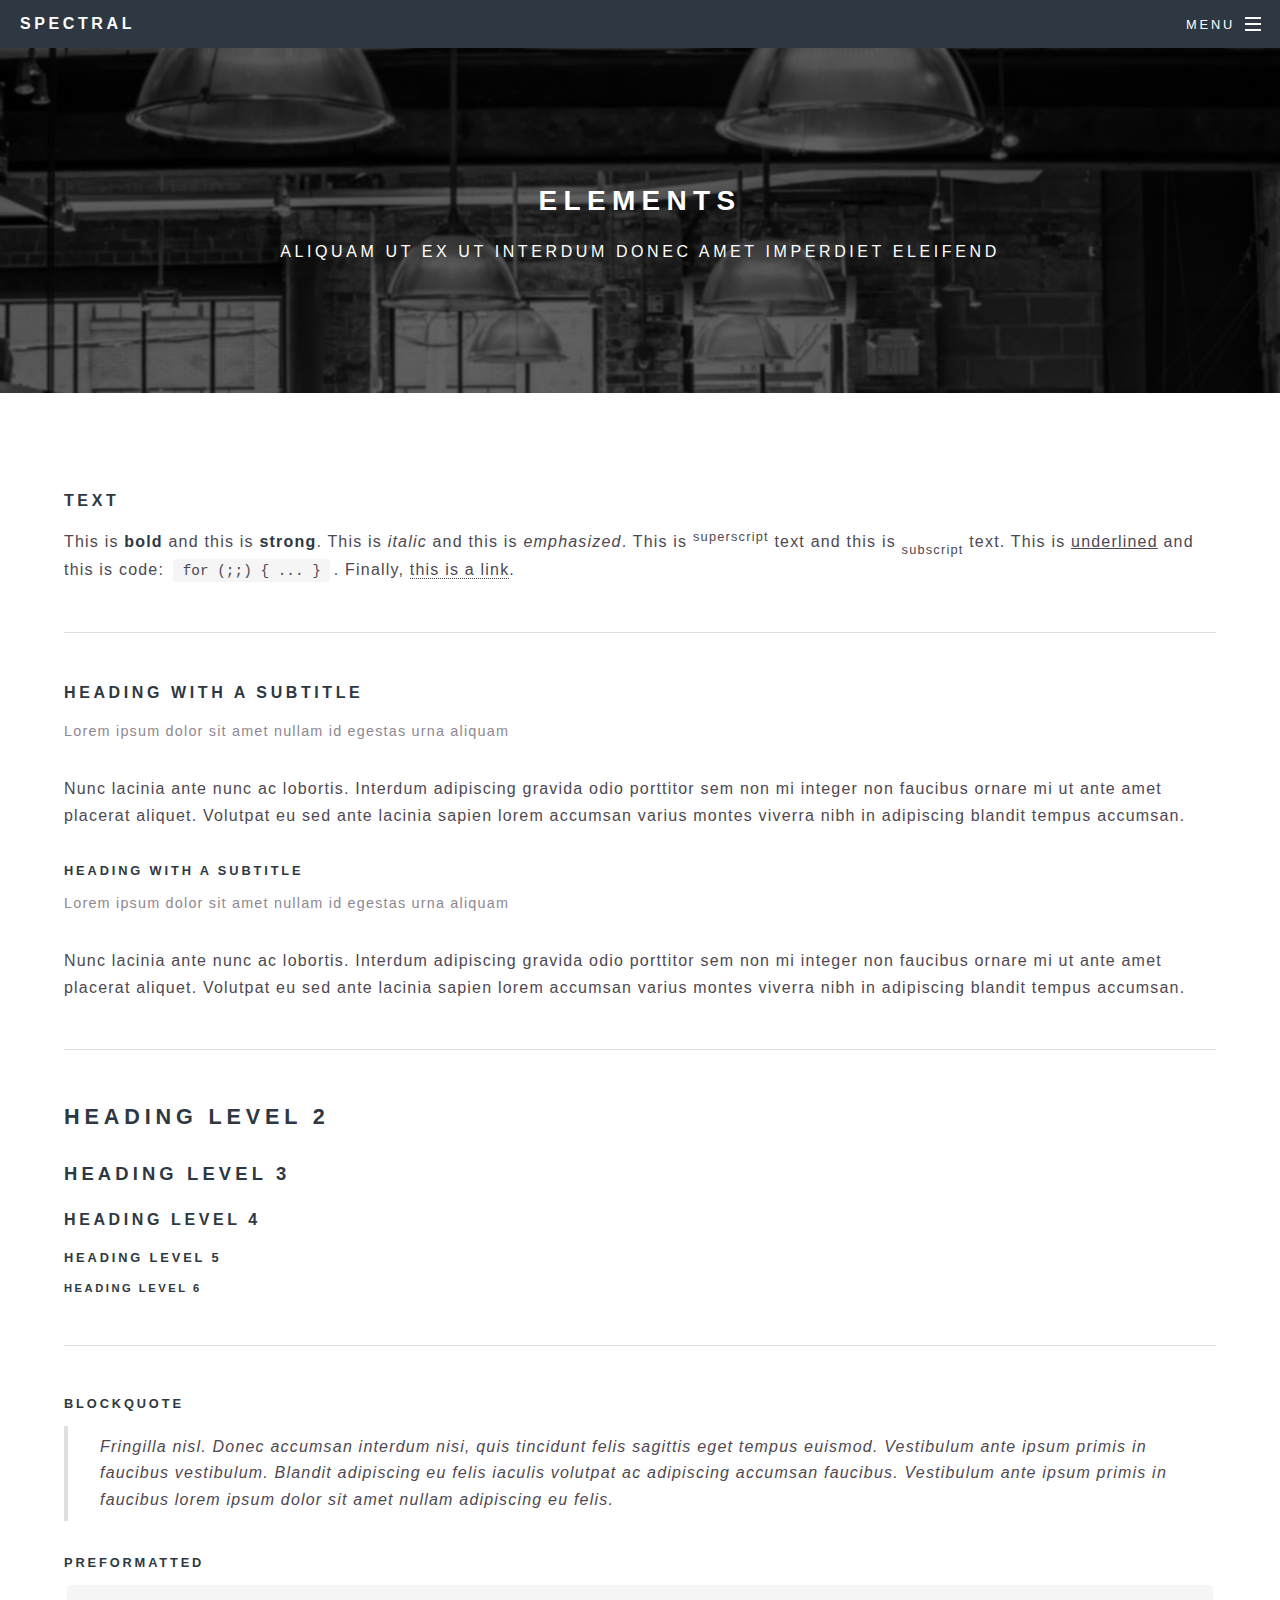
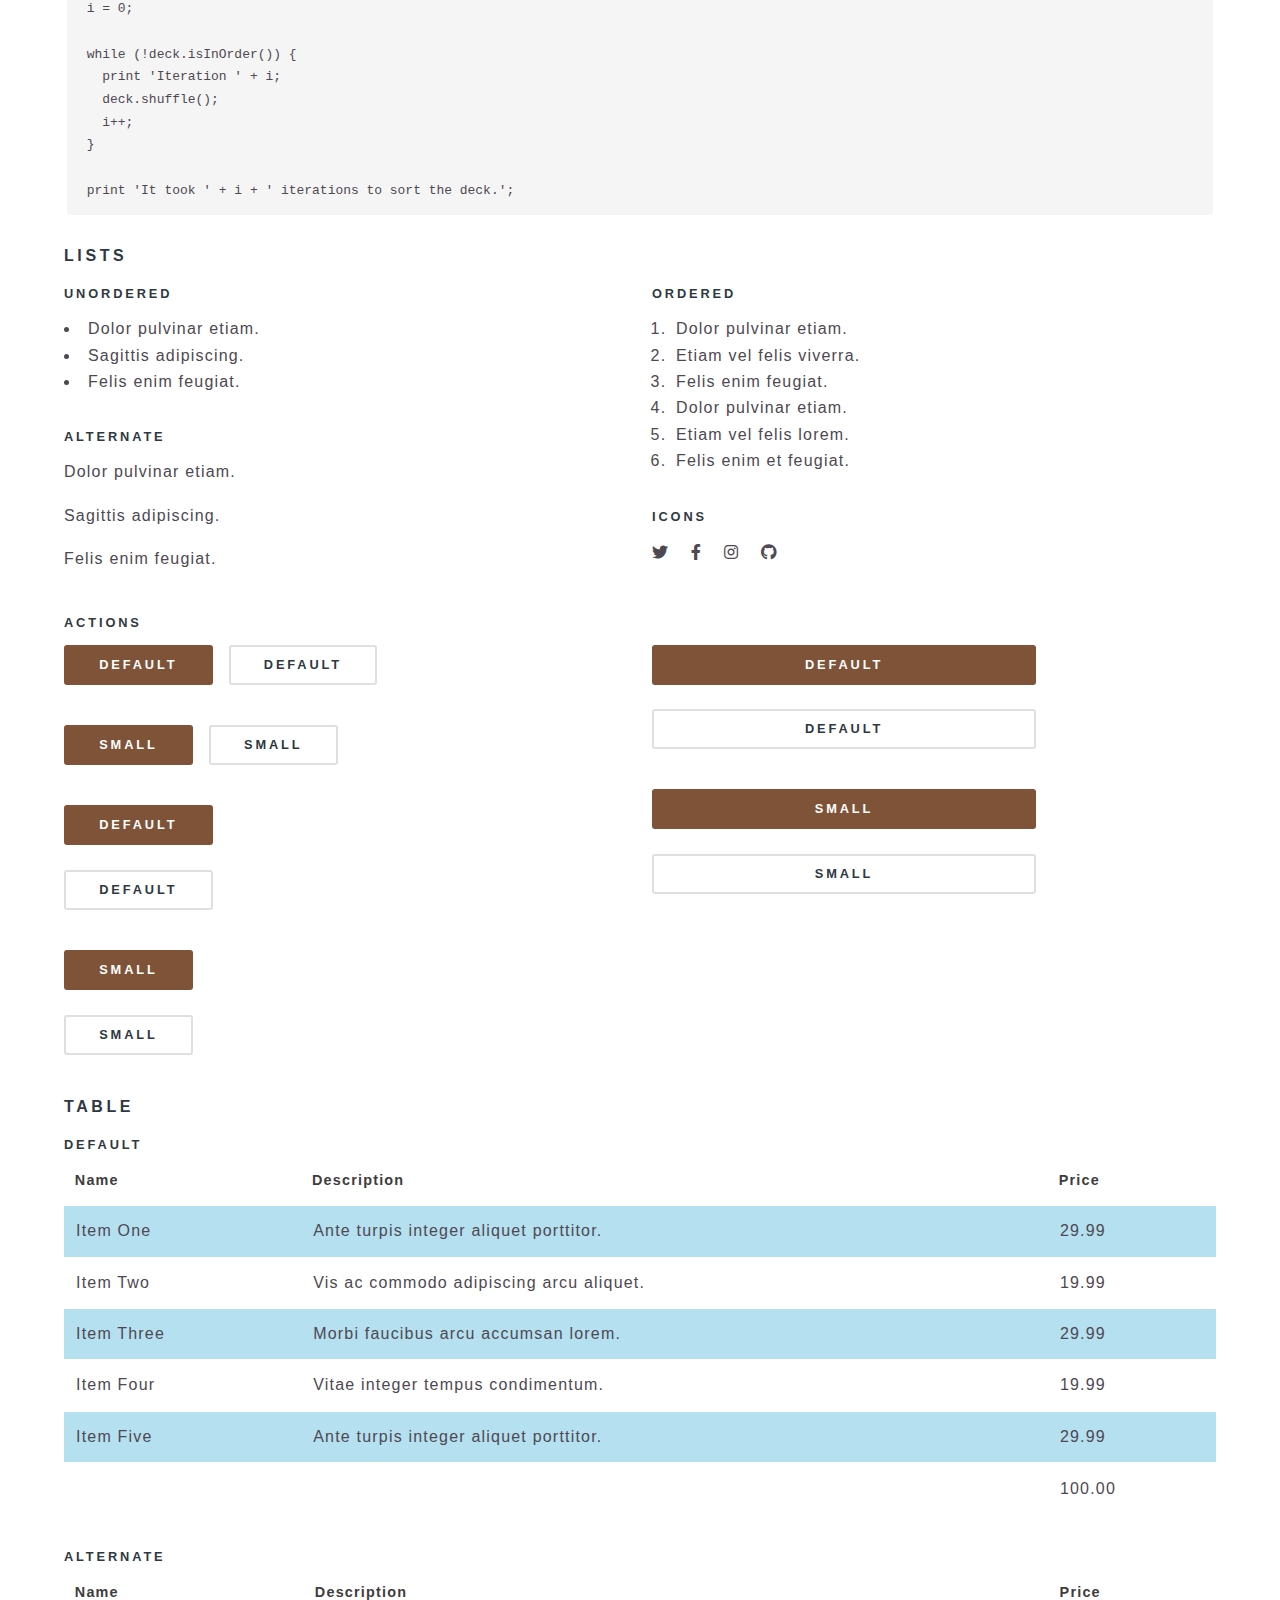
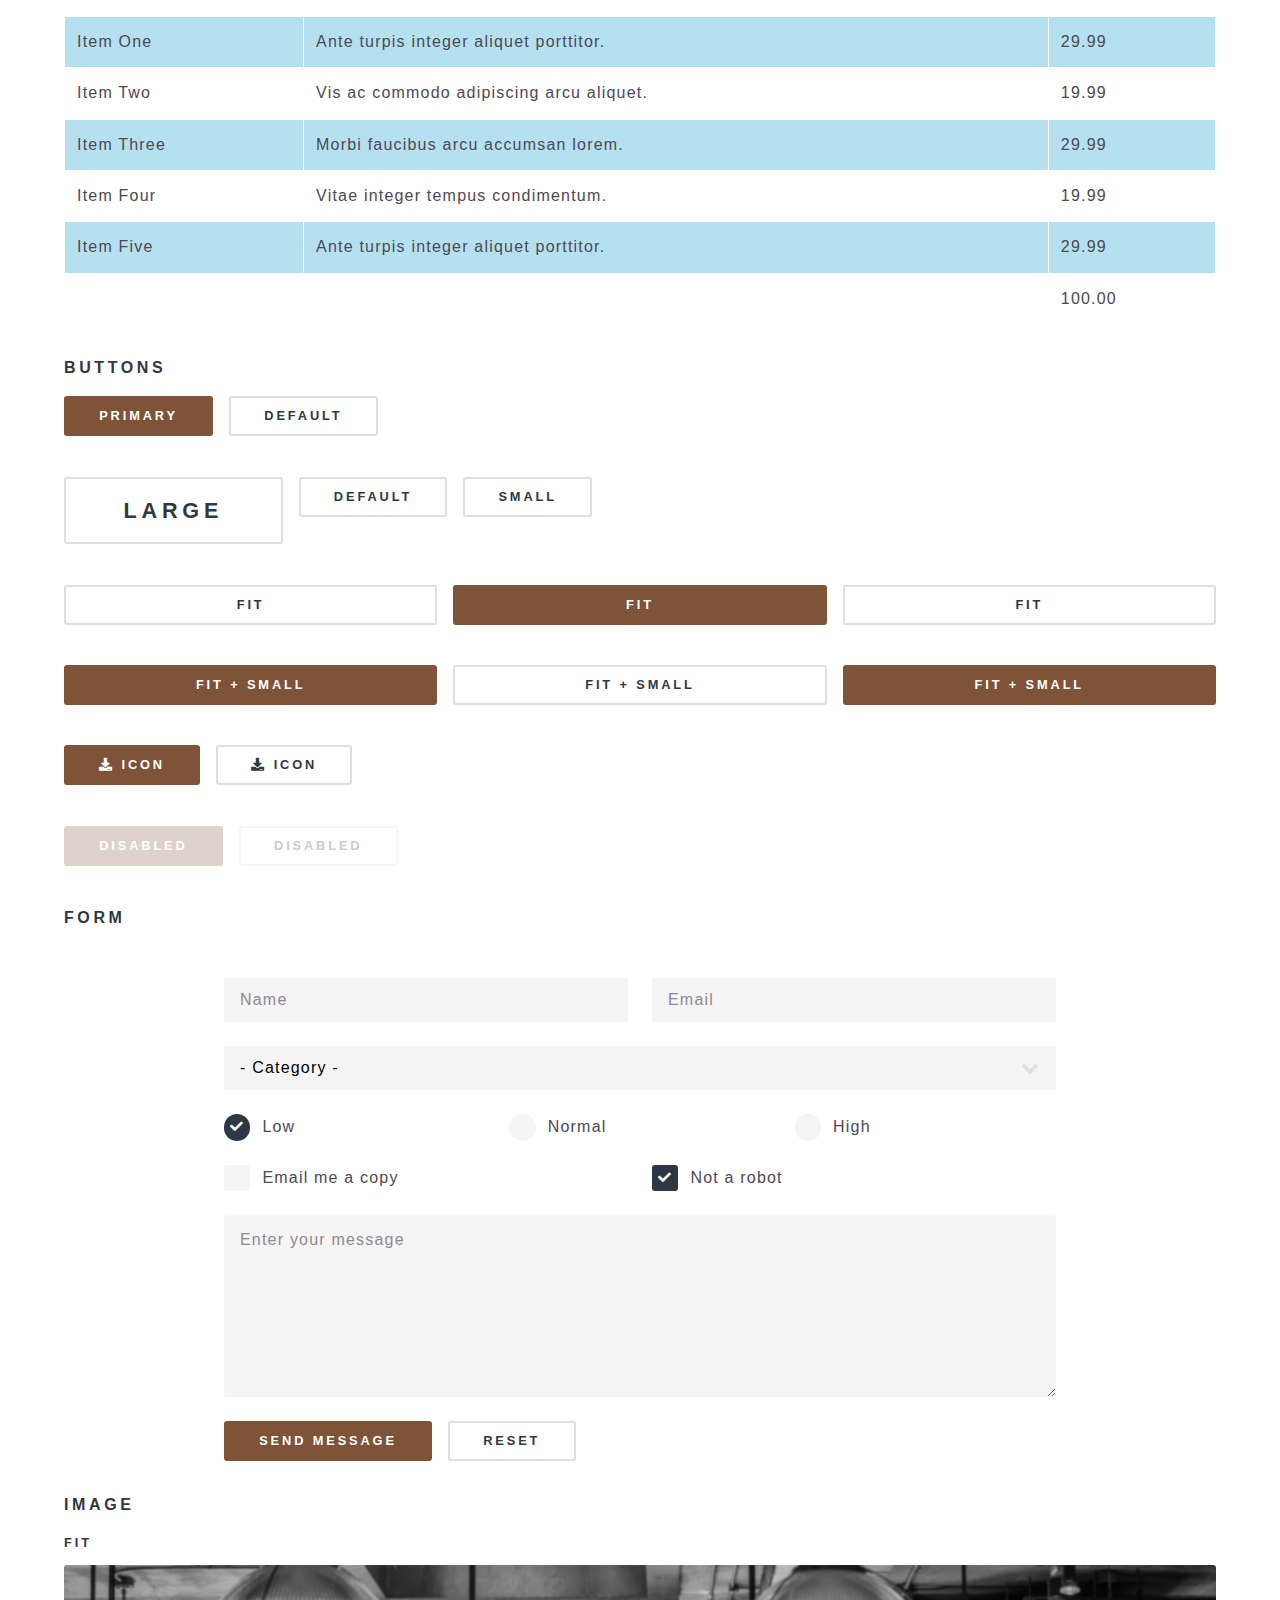
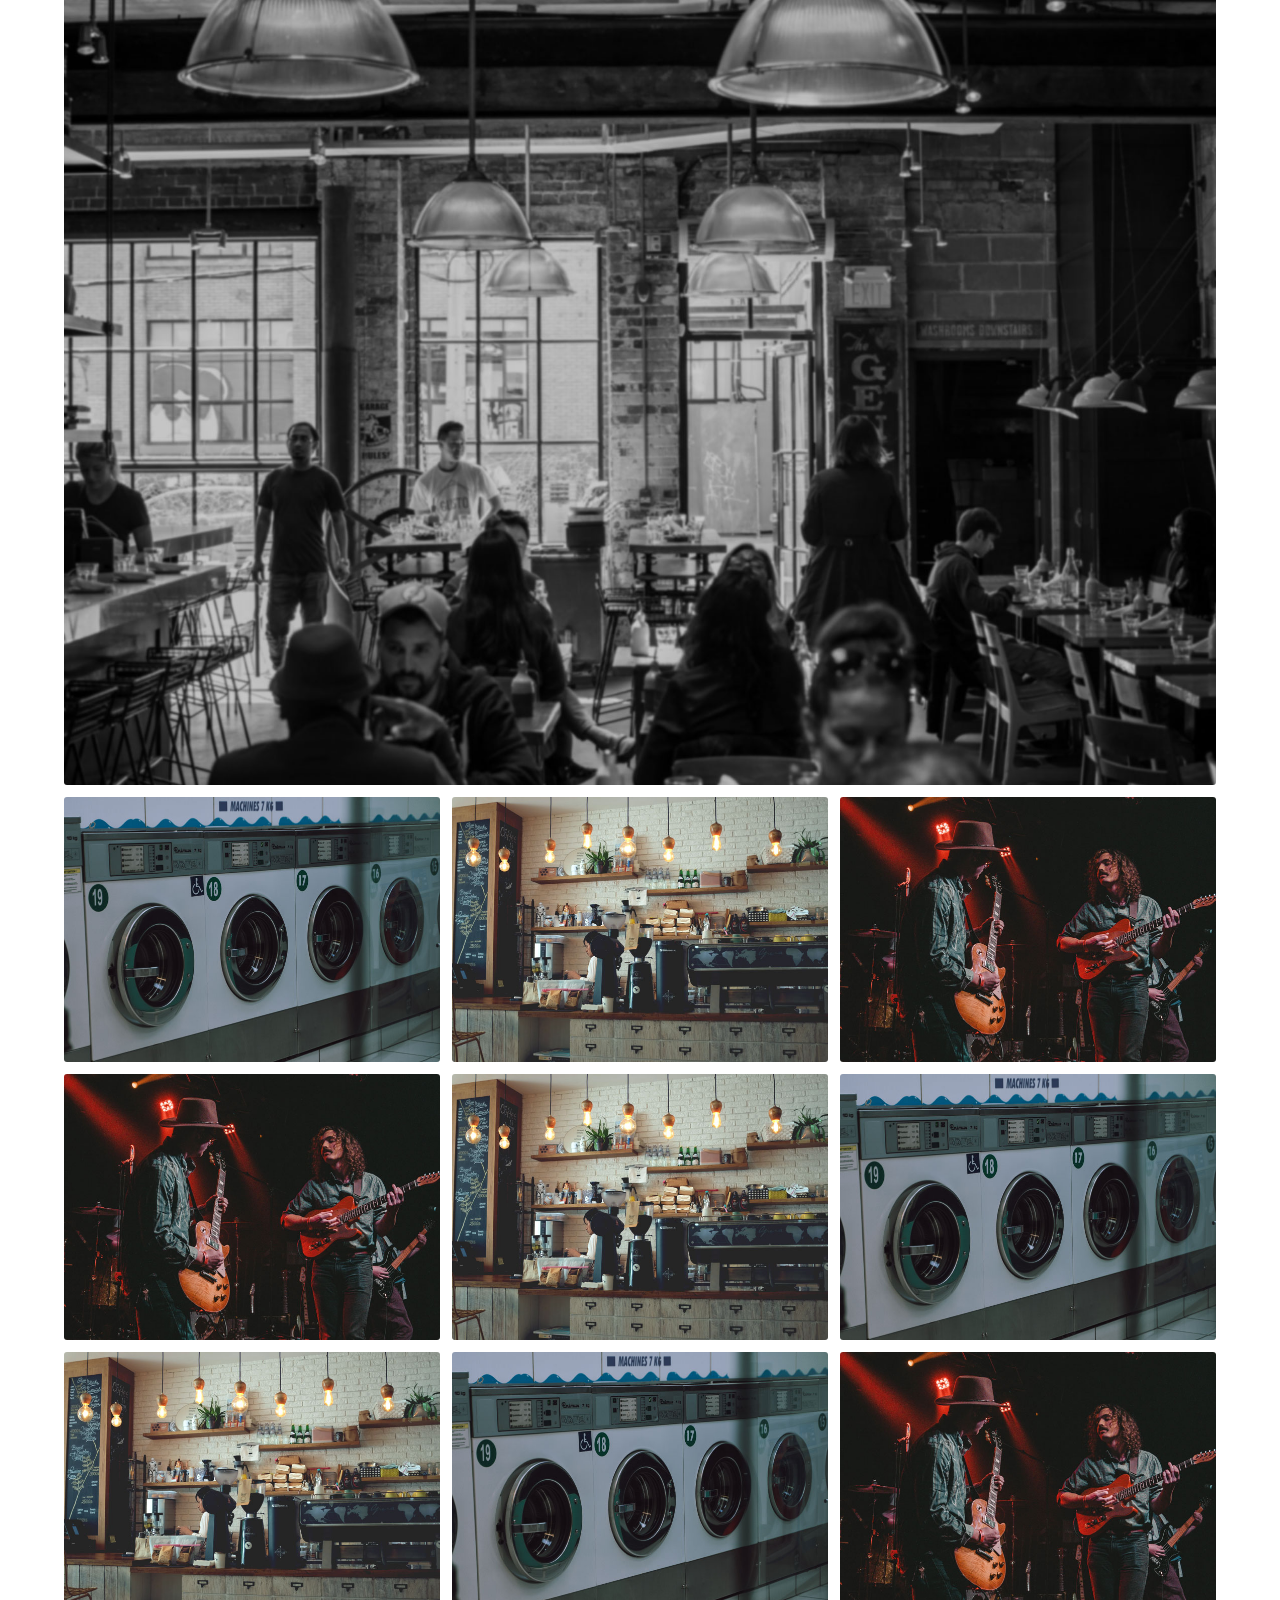
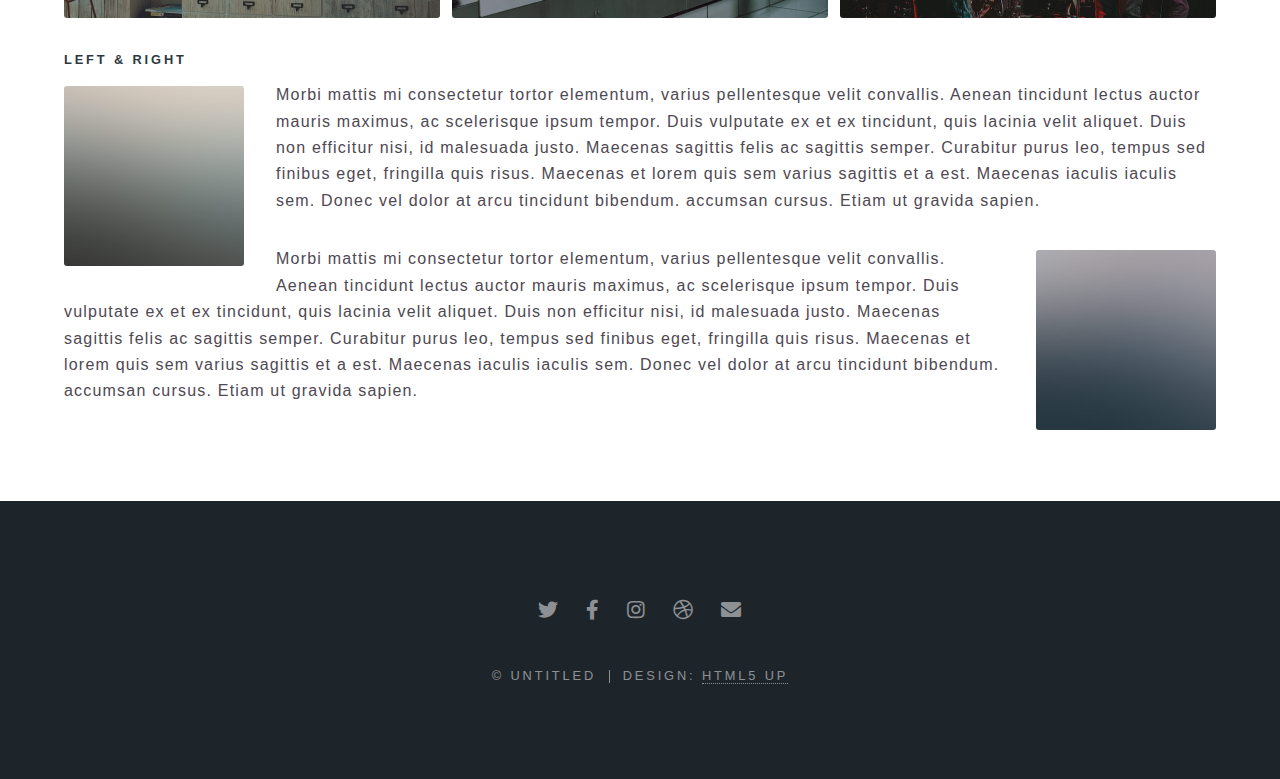
==== commit 613be5e2: "lota lota stuffu" ====
--- a/elements.html
+++ b/elements.html
@@ -349,8 +349,18 @@
 										</div>
 									</div>
 									<h5>Left &amp; Right</h5>
-									<p><span class="image left"><img src="images/pic04.jpg" alt="" /></span>Morbi mattis mi consectetur tortor elementum, varius pellentesque velit convallis. Aenean tincidunt lectus auctor mauris maximus, ac scelerisque ipsum tempor. Duis vulputate ex et ex tincidunt, quis lacinia velit aliquet. Duis non efficitur nisi, id malesuada justo. Maecenas sagittis felis ac sagittis semper. Curabitur purus leo, tempus sed finibus eget, fringilla quis risus. Maecenas et lorem quis sem varius sagittis et a est. Maecenas iaculis iaculis sem. Donec vel dolor at arcu tincidunt bibendum. Interdum et malesuada fames ac ante ipsum primis in faucibus. Fusce ut aliquet justo. Donec id neque ipsum. Integer eget ultricies odio. Nam vel ex a orci fringilla tincidunt. Aliquam eleifend ligula non velit accumsan cursus. Etiam ut gravida sapien. Morbi mattis mi consectetur tortor elementum, varius pellentesque velit convallis. Aenean tincidunt lectus auctor mauris maximus, ac scelerisque ipsum tempor. Duis vulputate ex et ex tincidunt, quis lacinia velit aliquet. Duis non efficitur nisi, id malesuada justo. Maecenas sagittis felis ac sagittis semper. Curabitur purus leo, tempus sed finibus eget, fringilla quis risus. Maecenas et lorem quis sem varius sagittis et a est. Maecenas iaculis iaculis sem. Donec vel dolor at arcu tincidunt bibendum. Interdum et malesuada fames ac ante ipsum primis in faucibus. Fusce ut aliquet justo. Donec id neque ipsum. Integer eget ultricies odio. Nam vel ex a orci fringilla tincidunt. Aliquam eleifend ligula non velit accumsan cursus. Etiam ut gravida sapien.</p>
-									<p><span class="image right"><img src="images/pic05.jpg" alt="" /></span>Vestibulum ultrices risus velit, sit amet blandit massa auctor sit amet. Sed eu lectus sem. Phasellus in odio at ipsum porttitor mollis id vel diam. Praesent sit amet posuere risus, eu faucibus lectus. Vivamus ex ligula, tempus pulvinar ipsum in, auctor porta quam. Proin nec dui cursus, posuere dui eget interdum. Fusce lectus magna, sagittis at facilisis vitae, pellentesque at etiam. Quisque posuere leo quis sem commodo, vel scelerisque nisi scelerisque. Suspendisse id quam vel tortor tincidunt suscipit. Nullam auctor orci eu dolor consectetur, interdum ullamcorper ante tincidunt. Mauris felis nec felis elementum varius. Nam sapien ante, varius in pulvinar vitae, rhoncus id massa. Donec varius ex in mauris ornare, eget euismod urna egestas. Etiam lacinia tempor ipsum, sodales porttitor justo. Aliquam dolor quam, semper in tortor eu, volutpat efficitur quam. Fusce nec fermentum nisl. Aenean erat diam, tempus aliquet erat. Etiam iaculis nulla ipsum, et pharetra libero rhoncus ut. Phasellus rutrum cursus velit, eget condimentum nunc blandit vel. In at pulvinar lectus. Morbi diam ante, vulputate et imperdiet eget, fermentum non dolor. Ut eleifend sagittis tincidunt. Sed viverra commodo mi, ac rhoncus justo. Duis neque ligula, elementum ut enim vel, posuere finibus justo. Vivamus facilisis maximus nibh quis pulvinar. Quisque hendrerit in ipsum id tellus facilisis fermentum. Proin mauris dui.</p>
+									<p><span class="image left"><img src="images/pic04.jpg" alt="" /></span>Morbi mattis mi consectetur tortor elementum, 
+										varius pellentesque velit convallis. Aenean tincidunt lectus auctor mauris maximus, ac scelerisque ipsum tempor. 
+										Duis vulputate ex et ex tincidunt, quis lacinia velit aliquet. Duis non efficitur nisi, id malesuada justo. Maecenas 
+										sagittis felis ac sagittis semper. Curabitur purus leo, tempus sed finibus eget, fringilla quis risus. Maecenas et 
+										lorem quis sem varius sagittis et a est. Maecenas iaculis iaculis sem. Donec vel dolor at arcu tincidunt bibendum. 
+										accumsan cursus. Etiam ut gravida sapien.</p>
+									<p><span class="image right"><img src="images/pic05.jpg" alt="" /></span>Morbi mattis mi consectetur tortor elementum, 
+										varius pellentesque velit convallis. Aenean tincidunt lectus auctor mauris maximus, ac scelerisque ipsum tempor. 
+										Duis vulputate ex et ex tincidunt, quis lacinia velit aliquet. Duis non efficitur nisi, id malesuada justo. Maecenas 
+										sagittis felis ac sagittis semper. Curabitur purus leo, tempus sed finibus eget, fringilla quis risus. Maecenas et 
+										lorem quis sem varius sagittis et a est. Maecenas iaculis iaculis sem. Donec vel dolor at arcu tincidunt bibendum. 
+										accumsan cursus. Etiam ut gravida sapien.</p>
 								</section>
 
 							</div>
--- a/assets/css/main.css
+++ b/assets/css/main.css
@@ -9,7 +9,7 @@
 
 
 .logo{
-    width: 300px;
+    width: 12em;
     height: auto;
     display: block;
     margin-left: auto;
@@ -247,7 +247,7 @@
 
 	hr {
 		border: 0;
-		border-bottom: solid 2px #DFDEDF;
+		border-bottom: solid 1px #DFDEDF;
 		margin: 3em 0;
 	}
 
@@ -1829,11 +1829,21 @@
 /* Form */
 
 	form {
-		margin: 0 0 2em 0;
+		background-color: #fff;
+		margin: 0 0 0;
+		padding: 2em 10em 2em 10em;
+	}
+
+	@media screen and (max-width: 980px) {
+
+		form {
+			padding: 2em 5em 2em 5em;
+		}
+
 	}
 
 	label {
-		color: #fff;
+		color: #000;
 		display: block;
 		font-size: 0.9em;
 		font-weight: 600;
@@ -1849,10 +1859,10 @@
 		-webkit-appearance: none;
 		-ms-appearance: none;
 		appearance: none;
-		background-color: rgba(144, 144, 144, 0.25);
+		background-color: #DFDEDF;
 		border-radius: 3px;
 		border: none;
-		color: inherit;
+		color: black;
 		display: block;
 		outline: 0;
 		padding: 0 1em;
@@ -1873,7 +1883,7 @@
 		input[type="email"]:focus,
 		select:focus,
 		textarea:focus {
-			box-shadow: 0 0 0 2px #21b2a6;
+			box-shadow: 0 0 0 2px #B5E0F0;
 		}
 
 	select {
@@ -1921,7 +1931,7 @@
 		input[type="checkbox"] + label,
 		input[type="radio"] + label {
 			text-decoration: none;
-			color: #fff;
+			color: #000;
 			cursor: pointer;
 			display: inline-block;
 			font-size: 1em;
@@ -1963,14 +1973,14 @@
 
 		input[type="checkbox"]:checked + label:before,
 		input[type="radio"]:checked + label:before {
-			background: #2e3842;
+			background: #5C3E33;
 			color: #fff;
 			content: '\f00c';
 		}
 
 		input[type="checkbox"]:focus + label:before,
 		input[type="radio"]:focus + label:before {
-			box-shadow: 0 0 0 2px #21b2a6;
+			box-shadow: 0 0 0 2px #B5E0F0
 		}
 
 	input[type="checkbox"] + label:before {
@@ -1982,22 +1992,22 @@
 	}
 
 	::-webkit-input-placeholder {
-		color: rgba(255, 255, 255, 0.5) !important;
+		color: rgba(56, 56, 56, 0.5) !important;
 		opacity: 1.0;
 	}
 
 	:-moz-placeholder {
-		color: rgba(255, 255, 255, 0.5) !important;
+		color: rgba(56, 56, 56, 0.5) !important;
 		opacity: 1.0;
 	}
 
 	::-moz-placeholder {
-		color: rgba(255, 255, 255, 0.5) !important;
+		color: rgba(56, 56, 56, 0.5) !important;
 		opacity: 1.0;
 	}
 
 	:-ms-input-placeholder {
-		color: rgba(255, 255, 255, 0.5) !important;
+		color: rgba(56, 56, 56, 0.5) !important;
 		opacity: 1.0;
 	}
 
@@ -3267,6 +3277,11 @@
 					background-color: #B5E0F0;
 				}
 
+				.wrapper.style5 .tablecafe tbody tr:nth-child(2n + 1) {
+					background-color: #7F5439;
+					color: white;
+				}
+
 			.wrapper.style5 table th {
 				color: #3F3C3E;
 			}
